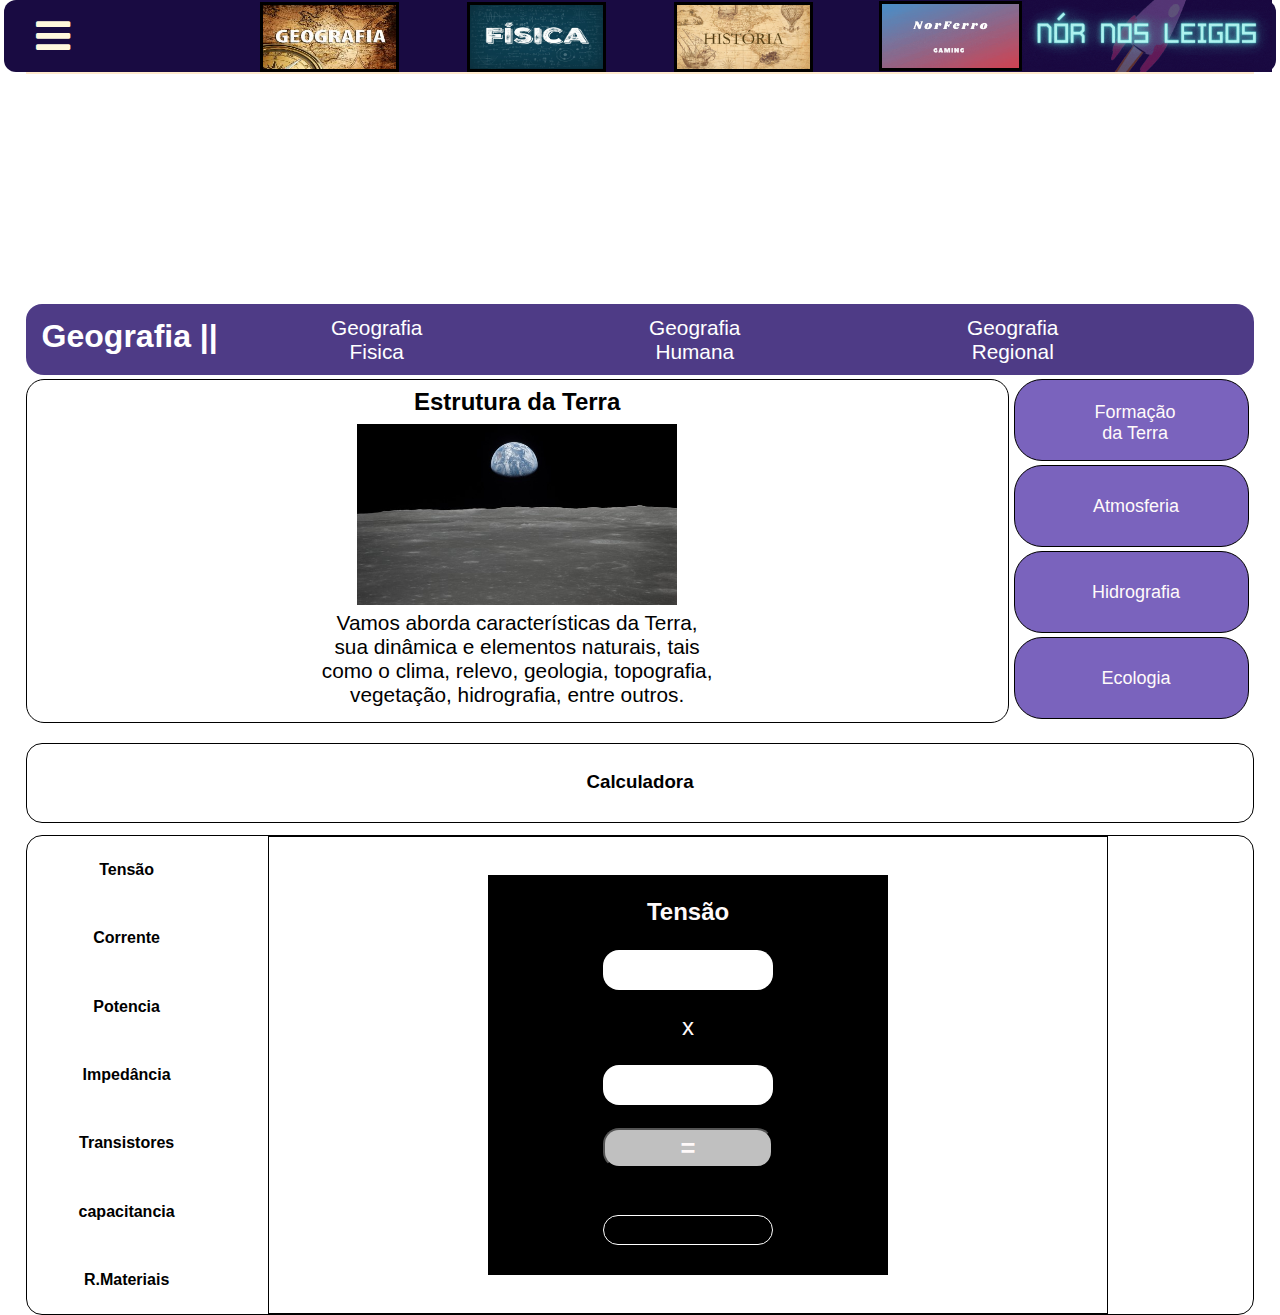
==== index.html @ a6e8103b "V0.1 Primeiro commit" ====
<!DOCTYPE html>
<html>
<head>
	<title>Nór nos Leigos</title>
	<meta charset="UTF-8">
	<meta name="viewport" content="width=device-width, initial-scale=1.0">
	<link rel="shortcut icon" href="images/imagesclick/no.ico" type="image/x-icon">
	<link rel="stylesheet" type="text/css" href="css/font-awesome.min.css">
	<link rel="stylesheet" type="text/css" href="css/style.css">
	
</head>
<body>
	
	<header>
		<ul class="menu">
			<i class="fa fa-bars" aria-hidden="true"></i>
			<ul>
				<li></li>
				<li></li>
				<li></li>
			</ul>
		</ul><!-- menu -->

		<div class="outdoor">
			<div class="ou1"><img src="images/imagesclick/Geografia.jpg"></div>
			<div class="ou2"><img src="images/imagesclick/fisca.jpg"></div>
			<div class="ou3"><img src="images/imagesclick/hISTORIA.jpg"></div>
			<div class="ou4"></div>
		</div><!-- outdoor -->

		<div class="logo"></div><!-- logo -->
	</header>

	<div class="grid1">
			<section class="banner">
				<div></div>
			</section><!-- banner -->

			<nav class="sidebar">
				<div class="menu">
					<h1>Geografia <b>||</b></h1>
					<div>Geografia Fisica</div>
					<div>Geografia Humana</div>
					<div>Geografia Regional</div>
				</div>
			</nav><!-- sidebar -->

			<div class="cont">
				<article>
					<h2>Estrutura da Terra</h2>
					<img src="images/imagesclick/Terra e Lua.jpeg">
					<div>
						<p>Vamos aborda características da Terra, 
							sua dinâmica e elementos naturais, 
							tais como o clima, relevo, geologia, 
							topografia, vegetação, hidrografia, 
							entre outros.
						</p>
					</div>
				</article>
			</div><!-- cont -->

			<div class="alert">
				<div class="alert1"><span>Formação da Terra</span></div>
				<div class="alert2"><span>Atmosferia</span></div>
				<div class="alert3"><span>Hidrografia</span></div>
				<div class="alert4"><span>Ecologia</span></div>
			</div><!-- Alert -->
	</div><!-- grid1 -->

	<div class="grid2">
		<div class="header2">
			<h3>Calculadora</h3>
		</div><!-- header2 -->
		<div class="content2">
			<div class="sidebar2">
			<div><h4>Tensão</h4></div>
			<div><h4>Corrente</h4></div>
			<div><h4>Potencia</h4></div>
			<div><h4>Impedância</h4></div>
			<div><h4>Transistores</h4></div>
			<div><h4>capacitancia</h4></div>
			<div><h4>R.Materiais</h4></div>
			</div><!-- sidebar2 -->

			<div class="display">
				<div id="tela" class="tela">
					<span class="titulo"> Tensão </span><!-- titulo -->
					<input type="text" name="Resistência" id="r-ohm">
					<span class="simb"> x </span>
					<input type="text" name="Corrente" id="a-amp">
					<input type="submit" value="=" id="btn-res" class="btn-res">
					<span id="print" class="print"></span>
				</div><!-- tela -->
			</div><!-- display -->

			<div class="formula"></div><!-- formula -->
		</div><!-- content2 -->
	</div><!--grid2-->

	

	<script src="js/jquery.js"></script>
	<script src="js/function.js"></script>
</body>
</html>
---- css/style.css ----
*{ padding: 0; margin: 0; box-sizing: border-box; font-family: 'Open Sans', sans-serif; }

/* Standard elements*/

a{ color: black; text-decoration: none; }

li{ list-style: none;}

/* ----------------- Header -------------- */

header {
     display: grid; grid-template-columns: 1fr 3fr 1fr ; 
     background-color: #190B42;  border-radius: 12px 12px;
      margin: 0; margin: 0 0.3%; }

header ul.menu { display: flex;  flex-direction: column; }

header ul.menu i { margin: auto 32px; color: cornsilk;font-size: 40px; cursor: pointer;}

header div.outdoor { color: white; display: flex; }

header div.outdoor div.ou1 { margin: 2px;  flex-grow: 1; height: 50px; }
header div.outdoor div.ou2 { margin: 2px;  flex-grow: 1; height: 50px; }
header div.outdoor div.ou3 { margin: 2px;  flex-grow: 1; height: 50px; }
header div.outdoor div.ou4 { margin: 2px 0px;  flex-grow: 1; height: 50px; }

header div.outdoor div.ou1 img {  width: 139px; margin: auto;  border: 3px solid black; cursor: pointer; height: 70px; }
header div.outdoor div.ou2 img {  width: 139px; margin: auto;  border: 3px solid black; cursor: pointer; height: 70px; }
header div.outdoor div.ou3 img {  width: 139px; margin: auto;  border: 3px solid black; cursor: pointer; height: 70px; }
header div.outdoor div.ou4  { width: 79px; margin: auto;  border: 3px solid black; cursor: pointer; height: 70px; }
header div.outdoor div.ou4 { 
    background-image: url('../images/imagesclick/NorFerro.txt.gif'); background-size: cover; 
    background-repeat: no-repeat; background-position: center;
 }

header div.logo { 
    height: 72px; width: 250px; 
    background-image: url('../images/logo/Nór\ Ciência.gif');
    background-size: cover; background-position: center;
}

header div.logo h1{ margin: 12px 0; text-align: center; }

/* ----------------- Header -------------- */

/* ----------------- Grid1 -------------- */

div.grid1{ 
    display: grid; 
    max-width: 100%;
    margin: 0 2% 20px; 2%;
    grid-template-areas: 
    "banner banner banner " 
    "sidebar sidebar sidebar "
    "content content alert";
    grid-template-columns: 0fr 8fr 2fr; 
    
 }

 /* Banner */

div.grid1 section.banner{  height: 232px;  grid-area: banner; /* border: 1px solid black;*/ margin: 0; }

div.grid1 section.banner div{ border: 1px solid blanchedalmond; }

/* Banner */

/* sidebar */

div.grid1 nav.sidebar{ 
    flex-grow: 1; grid-area: sidebar; margin-bottom: 4px; 
    /* border: 1px solid black; */  background-color: #4e3b86;
    /* position: absolute; */ border-radius: 16px 18px;
}
div.grid1 nav.sidebar div.menu{ display: flex; margin: auto; align-items: center; }
div.grid1 nav.sidebar div.menu h1{ margin-bottom: 20px; margin-top: 14px; margin-left: 16px; color: white; }
div.grid1 nav.sidebar div.menu div{ 
    margin:auto 98px;  width: 122px;
    color: white; font-size: 1.3em;
    text-align: center; cursor: pointer;
 }

div.grid1 nav.sidebar ul.menu li{  }

/* sidebar */

/* cont */

div.grid1 div.cont{ 
    grid-area: content; 
    border: 1px solid black; border-radius: 18px 18px;
    min-width: 327px;
 }

 div.grid1 div.cont article{ display: flex; flex-direction: column; }

 div.grid1 div.cont article h2 { text-align: center; margin: 8px 0; }

 div.grid1 div.cont article img { max-width: 320px; margin: auto; text-align: center}

 div.grid1 div.cont article div{ margin: 4px }

 div.grid1 div.cont article div p { margin: 2px auto; max-width: 400px; text-align: center; font-size: 1.3em; }

/* cont */

div.grid1 div.alert{ display: flex; flex-direction: column; grid-area: alert;}

div.grid1 div.alert div.alert1{ 
    background-color: #7a63bd; border: 1px solid black;  border-radius: 28px; 
    height: 82px; margin: 0 2%; margin-bottom: 4px;
 }
div.grid1 div.alert div.alert2{ 
    background-color: #7a63bd; border: 1px solid black;  border-radius: 28px; 
    height: 82px; margin: 0 2%; margin-bottom: 4px;
 }
div.grid1 div.alert div.alert3{ 
    background-color: #7a63bd; border: 1px solid black;  border-radius: 28px; 
    height: 82px; margin: 0 2%; margin-bottom: 4px;
 }
div.grid1 div.alert div.alert4{ 
    background-color: #7a63bd; border: 1px solid black;  border-radius: 28px; 
    height: 82px; margin: 0 2%; margin-bottom: 4px;
 }

div.grid1 div.alert div.alert1 span{
    display: inline-block;
    margin:22px 78px;
    width: 85px;
    text-align: center;
    cursor: pointer;
    color: snow;
    font-size: 18px;
    font-weight: 400;
}

div.grid1 div.alert div.alert2 span{
    display: inline-block;
    width: 135px;
    margin:30px 54px;
    text-align: center;
    cursor: pointer;
    color: snow;
    font-size: 18px;
    font-weight: 400;
}

div.grid1 div.alert div.alert3 span{
    display: inline-block;
    width: 135px;
    margin:30px 54px;
    text-align: center;
    cursor: pointer;
    color: snow;
    font-size: 18px;
    font-weight: 400;
}
div.grid1 div.alert div.alert4 span{
    display: inline-block;
    width: 135px;
    margin:30px 54px;
    text-align: center;
    cursor: pointer;
    color: snow;
    font-size: 18px;
    font-weight: 400;
}


/* ----------------- Content -------------- */

/* ----------------- grid2 -------------- */

div.grid2 { 
    display: grid;
    margin: 0 2%;
  }

div.grid2 div.header2 { border: 1px solid black; height: 80px; margin-bottom: 12px; 
    border-radius: 16px 16px; align-items: center;
}

div.grid2 div.header2 h3 { margin: auto; text-align: center; margin-top: 27px; }

div.grid2 div.content2 { border: 1px solid black; height: 480px; border-radius: 16px 16px; }

div.grid2 div.content2{ display: flex; flex-direction: row; }

div.grid2 div.content2 div.sidebar2 { flex-grow: 1; display: flex; flex-direction: column;}

div.grid2 div.content2 div.sidebar2 div { display: flex; max-width: 200px; flex-grow: 2;  }

div.grid2 div.content2 div.sidebar2 div h4 { margin: auto; cursor: pointer;}

div.grid2 div.content2 div.display { border: 1px solid black; flex-grow: 3; display: flex; }

div.grid2 div.content2 div.display div.tela { 
    display: flex; width: 400px; height: 400px; 
    background-color: black; margin: auto; flex-direction: column;
    align-items: center;
}

div.grid2 div.content2 div.display div.tela span.titulo { color: snow; font-size: 1.5em; margin: auto; font-weight: bold; }

div.grid2 div.content2 div.display div.tela span.simb { color: snow; font-size: 1.5em; margin: auto;}

div.grid2 div.content2 div.display div.tela input.btn-res{ 
    background-color: silver;  margin: auto; font-size: 1.6em;
    width: 170px; height: 40px;  font-weight: 700; text-align: center;
    border-radius: 16px 16px; color: snow;
    cursor: pointer; outline: none;
 }

div.grid2 div.content2 div.display div.tela span.print { 
    color: black; font-size: 1.5em;
    margin: auto auto 30px auto; min-width: 170px; height: 30px; 
    border: 1px solid white; text-align: center;
    font-weight: bold; color: snow;
    border-radius: 16px 16px;
 }

div.grid2 div.content2 div.display div.tela input[type=text]{  
    width: 170px; height: 40px; 
    text-align: center; 
    border-radius: 16px 16px;
    border: none;
    outline: none;
}

div.grid2 div.content2 div.formula { flex-grow: 1; }

/* ----------------- grid2 -------------- */
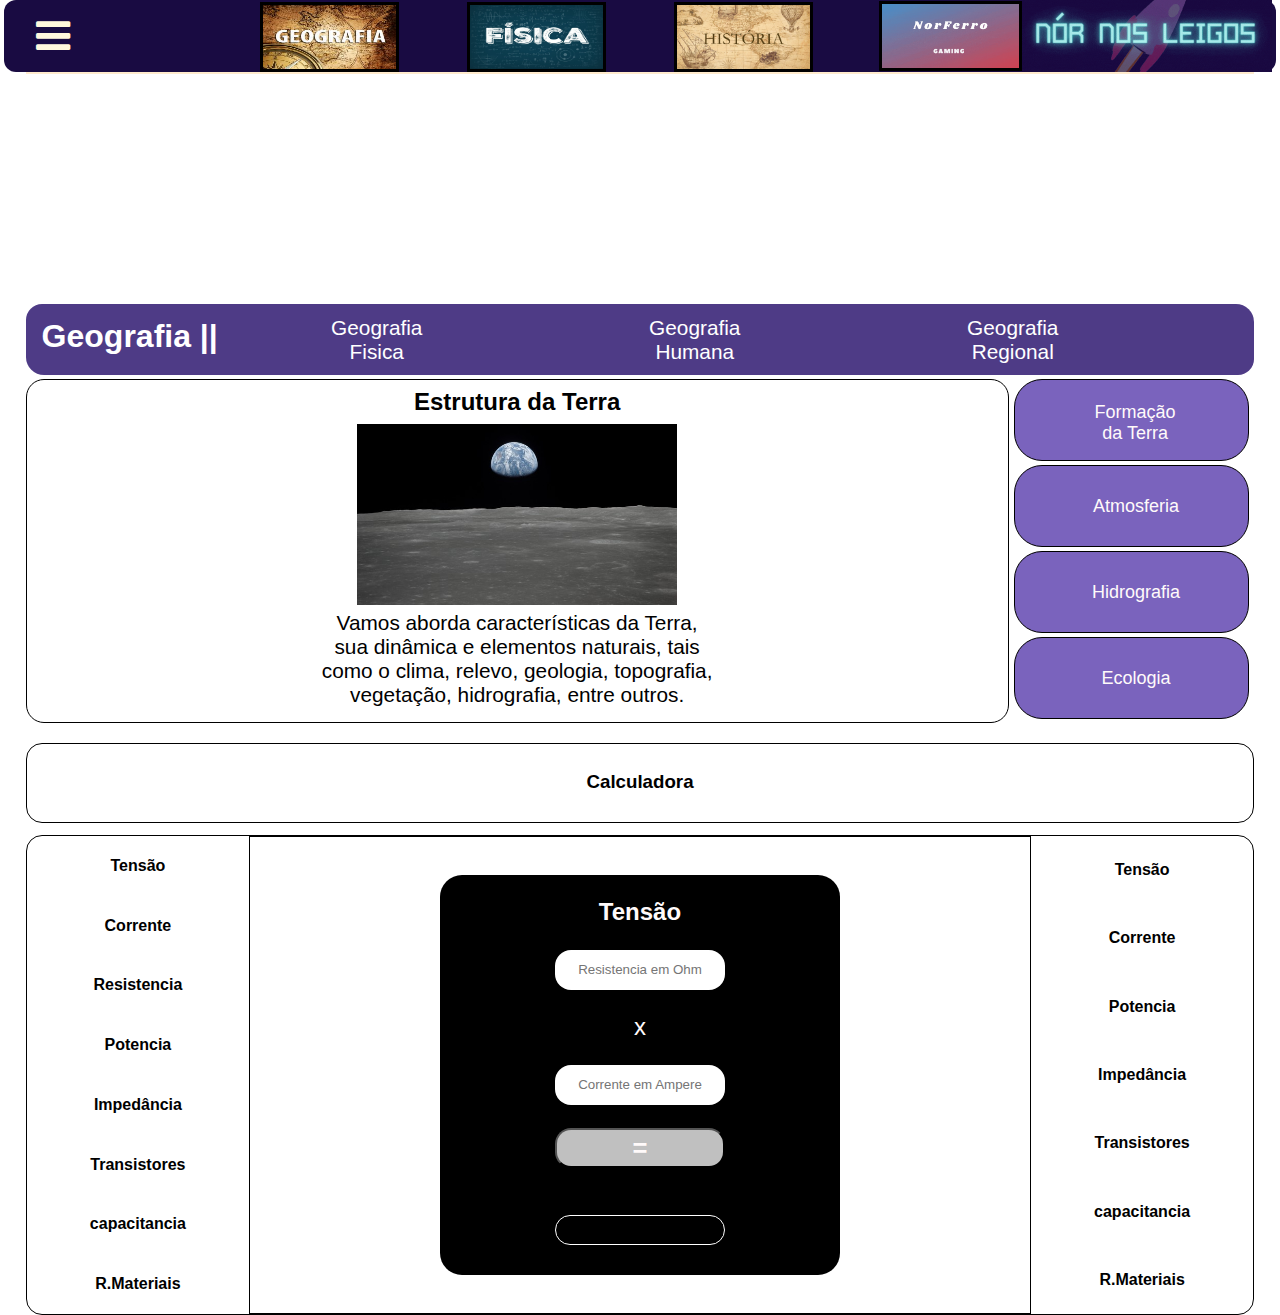
==== commit 844e5720: "V0.2 Calculadora feita falta completar as formulas." ====
--- a/index.html
+++ b/index.html
@@ -74,27 +74,54 @@
 		</div><!-- header2 -->
 		<div class="content2">
 			<div class="sidebar2">
-			<div><h4>Tensão</h4></div>
-			<div><h4>Corrente</h4></div>
-			<div><h4>Potencia</h4></div>
-			<div><h4>Impedância</h4></div>
-			<div><h4>Transistores</h4></div>
-			<div><h4>capacitancia</h4></div>
-			<div><h4>R.Materiais</h4></div>
+				<div><h4 id="btn-tensao">Tensão</h4></div>
+				<div><h4 id="btn-corrente">Corrente</h4></div>
+				<div><h4 id="btn-Resistencia">Resistencia</h4></div>
+				<div><h4 id="btn-Pot-tot">Potencia</h4></div>
+				<div><h4 id="btn-Impedancia">Impedância</h4></div>
+				<div><h4 id="btn-Transistor">Transistores</h4></div>
+				<div><h4 id="btn-Capacitancia">capacitancia</h4></div>
+				<div><h4 id="btn-Res-materiais">R.Materiais</h4></div>
 			</div><!-- sidebar2 -->
 
 			<div class="display">
 				<div id="tela" class="tela">
 					<span class="titulo"> Tensão </span><!-- titulo -->
-					<input type="text" name="Resistência" id="r-ohm">
+					<input type="text" name="Resistência" id="r-ohm0" placeholder="Resistencia em Ohm">
 					<span class="simb"> x </span>
-					<input type="text" name="Corrente" id="a-amp">
-					<input type="submit" value="=" id="btn-res" class="btn-res">
-					<span id="print" class="print"></span>
+					<input type="text" name="Corrente" id="a-amp0" placeholder="Corrente em Ampere">
+					<input type="submit" value="=" id="btn-res0" class="btn-res">
+					<span id="print0" class="print"></span>
 				</div><!-- tela -->
+
+				<div id="tela1" class="tela1">
+					<span class="titulo"> Corrente </span>
+					<input type="text" name="Tensão" id="r-volts0" placeholder="Tensão em volts">
+					<span class="simb"> / </span>
+					<input type="text" name="Resistência" id="r-ohm1" placeholder="Resistencia em Ohm">
+					<input type="submit" value="=" id="btn-res1" class="btn-res">
+					<span id="print1" class="print"></span>
+				</div>
+
+				<div id="tela2" class="tela2">
+					<span class="titulo"> Resistência </span>
+					<input type="text" name="Tensão" id="r-volts1" placeholder="Tensão em volts">
+					<span class="simb"> / </span>
+					<input type="text" name="Corrente" id="a-amp1" placeholder="Corrente em Ampere">
+					<input type="submit" value="=" id="btn-res2" class="btn-res">
+					<span id="print2" class="print"></span>
+				</div>
 			</div><!-- display -->
 
-			<div class="formula"></div><!-- formula -->
+			<div class="formula">
+				<div><h4>Tensão</h4></div>
+				<div><h4>Corrente</h4></div>
+				<div><h4>Potencia</h4></div>
+				<div><h4>Impedância</h4></div>
+				<div><h4>Transistores</h4></div>
+				<div><h4>capacitancia</h4></div>
+				<div><h4>R.Materiais</h4></div>
+			</div><!-- formula -->
 		</div><!-- content2 -->
 	</div><!--grid2-->
 
--- a/css/style.css
+++ b/css/style.css
@@ -176,28 +176,38 @@
     margin: 0 2%;
   }
 
+  /* ----- header ----- */
+
 div.grid2 div.header2 { border: 1px solid black; height: 80px; margin-bottom: 12px; 
     border-radius: 16px 16px; align-items: center;
 }
 
 div.grid2 div.header2 h3 { margin: auto; text-align: center; margin-top: 27px; }
 
+ /* ----- header ----- */
+
 div.grid2 div.content2 { border: 1px solid black; height: 480px; border-radius: 16px 16px; }
 
 div.grid2 div.content2{ display: flex; flex-direction: row; }
 
-div.grid2 div.content2 div.sidebar2 { flex-grow: 1; display: flex; flex-direction: column;}
+ /* -----content2 sidebar2 ----- */
+
+div.grid2 div.content2 div.sidebar2 { flex-grow: 1; display: flex; flex-direction: column; align-items: center; }
 
 div.grid2 div.content2 div.sidebar2 div { display: flex; max-width: 200px; flex-grow: 2;  }
 
 div.grid2 div.content2 div.sidebar2 div h4 { margin: auto; cursor: pointer;}
+
+/* -----content2 sidebar2 ----- */
+
+/* -----content2 display ----- */
 
 div.grid2 div.content2 div.display { border: 1px solid black; flex-grow: 3; display: flex; }
 
 div.grid2 div.content2 div.display div.tela { 
     display: flex; width: 400px; height: 400px; 
     background-color: black; margin: auto; flex-direction: column;
-    align-items: center;
+    align-items: center; border-radius: 22px 22px;
 }
 
 div.grid2 div.content2 div.display div.tela span.titulo { color: snow; font-size: 1.5em; margin: auto; font-weight: bold; }
@@ -227,6 +237,94 @@
     outline: none;
 }
 
-div.grid2 div.content2 div.formula { flex-grow: 1; }
+/* tela1 */
+
+div.grid2 div.content2 div.display div.tela1 { 
+    display: flex; width: 400px; height: 400px; 
+    background-color: blue; margin: auto; flex-direction: column;
+    align-items: center; border-radius: 22px 22px;
+}
+
+div.grid2 div.content2 div.display div.tela1{ display: none; }
+
+div.grid2 div.content2 div.display div.tela1 span.titulo { color: snow; font-size: 1.5em; margin: auto; font-weight: bold; }
+
+div.grid2 div.content2 div.display div.tela1 span.simb { color: snow; font-size: 1.5em; margin: auto;}
+
+div.grid2 div.content2 div.display div.tela1 input.btn-res{ 
+    background-color: silver;  margin: auto; font-size: 1.6em;
+    width: 170px; height: 40px;  font-weight: 700; text-align: center;
+    border-radius: 16px 16px; color: snow;
+    cursor: pointer; outline: none;
+ }
+
+div.grid2 div.content2 div.display div.tela1 span.print { 
+    color: black; font-size: 1.5em;
+    margin: auto auto 30px auto; min-width: 170px; height: 30px; 
+    border: 1px solid white; text-align: center;
+    font-weight: bold; color: snow;
+    border-radius: 16px 16px;
+ }
+
+div.grid2 div.content2 div.display div.tela1 input[type=text]{  
+    width: 170px; height: 40px; 
+    text-align: center; 
+    border-radius: 16px 16px;
+    border: none;
+    outline: none;
+}
+
+/* tela1 */
+
+/* tela2 */
+
+div.grid2 div.content2 div.display div.tela2 { 
+    display: flex; width: 400px; height: 400px; 
+    background-color: green; margin: auto; flex-direction: column;
+    align-items: center; border-radius: 22px 22px;
+}
+
+div.grid2 div.content2 div.display div.tela2{ display: none; }
+
+div.grid2 div.content2 div.display div.tela2 span.titulo { color: snow; font-size: 1.5em; margin: auto; font-weight: bold; }
+
+div.grid2 div.content2 div.display div.tela2 span.simb { color: snow; font-size: 1.5em; margin: auto;}
+
+div.grid2 div.content2 div.display div.tela2 input.btn-res{ 
+    background-color: silver;  margin: auto; font-size: 1.6em;
+    width: 170px; height: 40px;  font-weight: 700; text-align: center;
+    border-radius: 16px 16px; color: snow;
+    cursor: pointer; outline: none;
+ }
+
+div.grid2 div.content2 div.display div.tela2 span.print { 
+    color: black; font-size: 1.5em;
+    margin: auto auto 30px auto; min-width: 170px; height: 30px; 
+    border: 1px solid white; text-align: center;
+    font-weight: bold; color: snow;
+    border-radius: 16px 16px;
+ }
+
+div.grid2 div.content2 div.display div.tela2 input[type=text]{  
+    width: 170px; height: 40px; 
+    text-align: center; 
+    border-radius: 16px 16px;
+    border: none;
+    outline: none;
+}
+
+/* tela2 */
+
+/* -----content2 display ----- */
+
+/* -----content2 formula ----- */
+
+div.grid2 div.content2 div.formula { flex-grow: 1; display: flex; flex-direction: column; align-items: center;}
+
+div.grid2 div.content2 div.formula div { display: flex; max-width: 200px; flex-grow: 2;  }
+
+div.grid2 div.content2 div.formula div h4 { margin: auto; cursor: pointer;}
+
+/* -----content2 formula ----- */
 
 /* ----------------- grid2 -------------- */
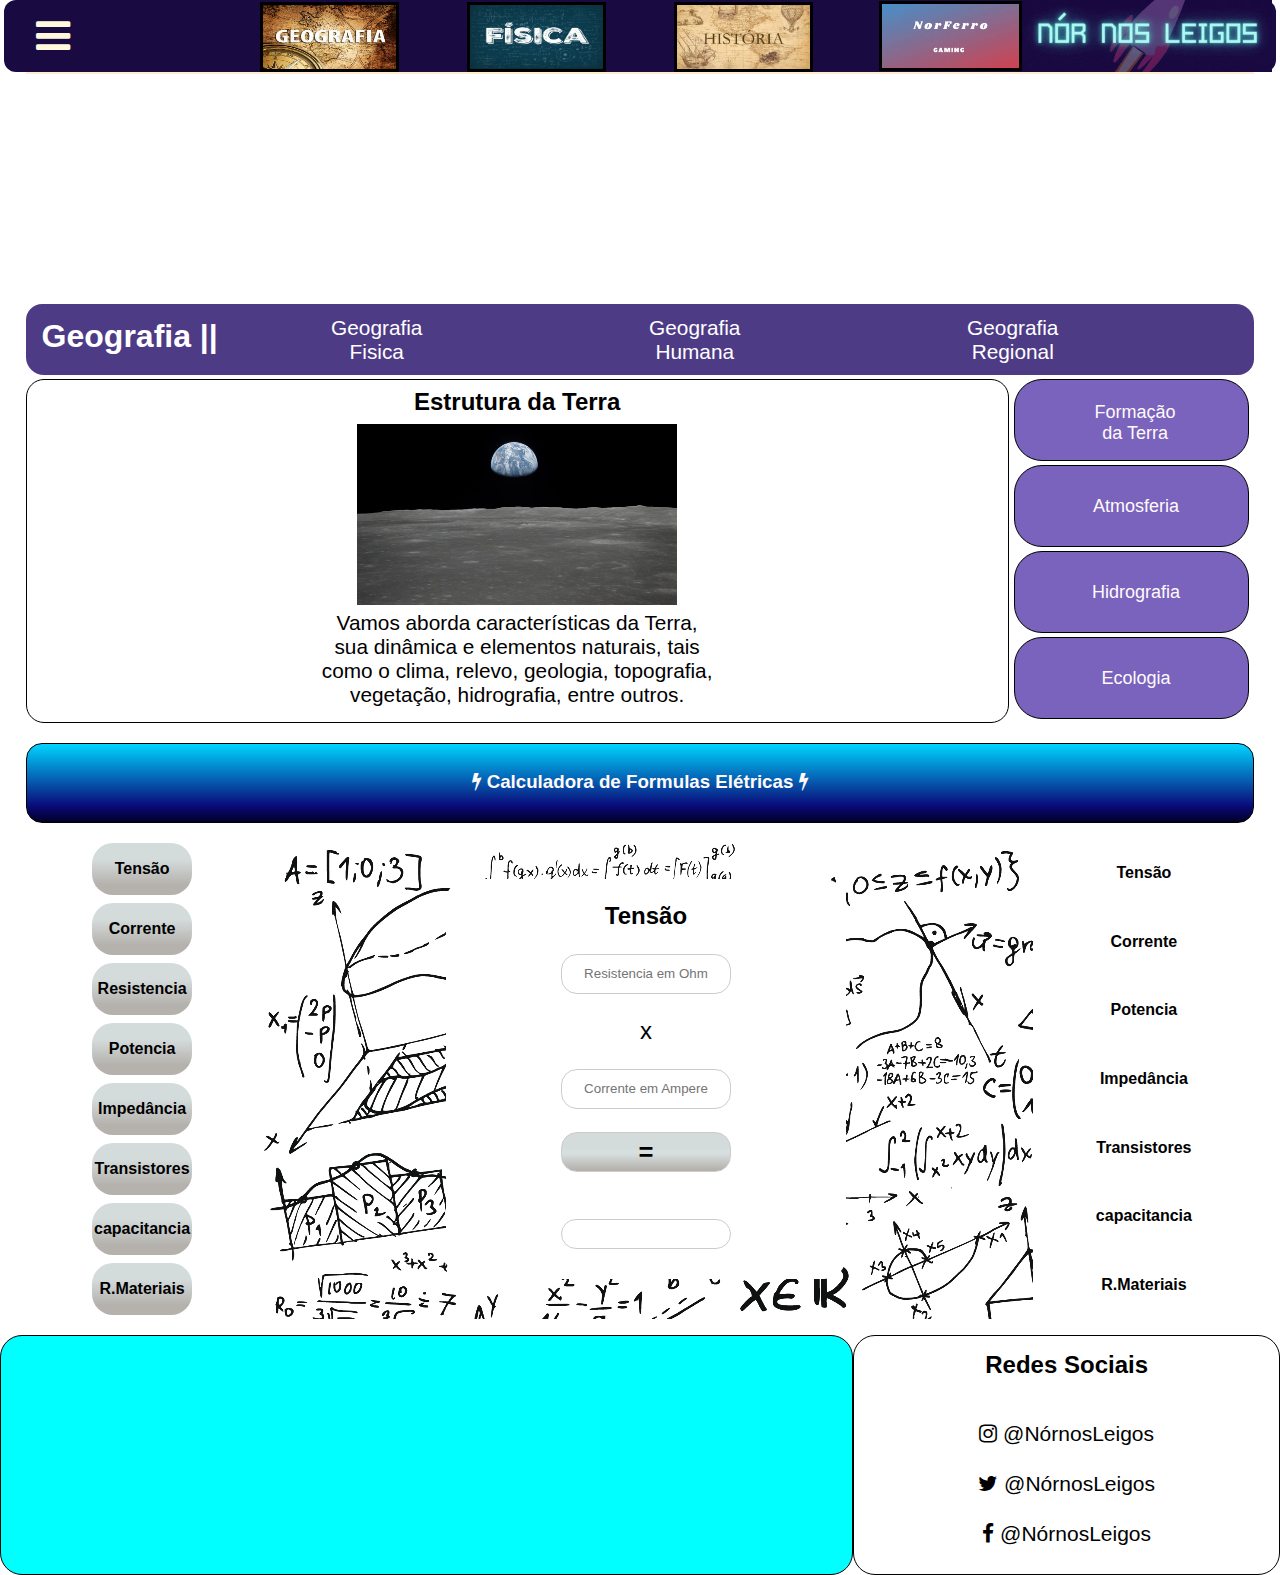
==== commit e84db6a8: "V0.4 Atualizando Styles" ====
--- a/index.html
+++ b/index.html
@@ -70,7 +70,7 @@
 
 	<div class="grid2">
 		<div class="header2">
-			<h3>Calculadora</h3>
+			<h3><i class="fa fa-bolt" aria-hidden="true"></i> Calculadora de Formulas Elétricas <i class="fa fa-bolt" aria-hidden="true"></i></h3>
 		</div><!-- header2 -->
 		<div class="content2">
 			<div class="sidebar2">
@@ -125,7 +125,17 @@
 		</div><!-- content2 -->
 	</div><!--grid2-->
 
-	
+	<footer>
+		<div class="tela1"></div>
+		<div class="tela2">
+			<h2>Redes Sociais</h2>
+			<nav>
+				<a href=""><i class="fa fa-instagram" aria-hidden="true"></i> @NórnosLeigos</a>
+				<a href=""><i class="fa fa-twitter" aria-hidden="true"></i> @NórnosLeigos</a>
+				<a href=""><i class="fa fa-facebook" aria-hidden="true"></i> @NórnosLeigos</a>
+			</nav>
+		</div>
+	</footer>
 
 	<script src="js/jquery.js"></script>
 	<script src="js/function.js"></script>
--- a/css/style.css
+++ b/css/style.css
@@ -169,24 +169,27 @@
 
 /* ----------------- Content -------------- */
 
-/* ----------------- grid2 -------------- */
+/* ---------------------------------------------------------  grid2 ----------------------------------------- -------------- */
 
 div.grid2 { 
     display: grid;
-    margin: 0 2%;
+    margin: 0px 2%;
+    height: 580px;
   }
 
   /* ----- header ----- */
 
-div.grid2 div.header2 { border: 1px solid black; height: 80px; margin-bottom: 12px; 
-    border-radius: 16px 16px; align-items: center;
-}
-
-div.grid2 div.header2 h3 { margin: auto; text-align: center; margin-top: 27px; }
+div.grid2 div.header2 {  
+    height: 80px; margin-bottom: 12px; 
+    border-radius: 16px 16px; align-items: center; border: 1px solid black;
+    background: linear-gradient(0deg, rgba(2,0,36,1) 0%, rgba(9,9,121,1) 20%, rgba(0,212,255,1) 100%);
+}
+
+div.grid2 div.header2 h3 { margin: auto; text-align: center; margin-top: 27px; color: snow; }
 
  /* ----- header ----- */
 
-div.grid2 div.content2 { border: 1px solid black; height: 480px; border-radius: 16px 16px; }
+div.grid2 div.content2 { height: 480px; border-radius: 16px 16px; }
 
 div.grid2 div.content2{ display: flex; flex-direction: row; }
 
@@ -194,7 +197,11 @@
 
 div.grid2 div.content2 div.sidebar2 { flex-grow: 1; display: flex; flex-direction: column; align-items: center; }
 
-div.grid2 div.content2 div.sidebar2 div { display: flex; max-width: 200px; flex-grow: 2;  }
+div.grid2 div.content2 div.sidebar2 div { 
+    display: flex; width: 100px; flex-grow: 2; 
+    margin: 4px; border-radius: 21px 21px; 
+    background: linear-gradient(0deg, rgba(181,178,173,1) 20%, rgba(212,219,219,1) 68%);
+ }
 
 div.grid2 div.content2 div.sidebar2 div h4 { margin: auto; cursor: pointer;}
 
@@ -202,22 +209,29 @@
 
 /* -----content2 display ----- */
 
-div.grid2 div.content2 div.display { border: 1px solid black; flex-grow: 3; display: flex; }
+div.grid2 div.content2 div.display { 
+    border-radius: 19px 19px; flex-grow: 3; display: flex;
+    background: url('../images/background/back-calcfs.png');
+}
 
 div.grid2 div.content2 div.display div.tela { 
     display: flex; width: 400px; height: 400px; 
-    background-color: black; margin: auto; flex-direction: column;
+    background-color: white; margin: auto; flex-direction: column;
     align-items: center; border-radius: 22px 22px;
 }
 
-div.grid2 div.content2 div.display div.tela span.titulo { color: snow; font-size: 1.5em; margin: auto; font-weight: bold; }
-
-div.grid2 div.content2 div.display div.tela span.simb { color: snow; font-size: 1.5em; margin: auto;}
+div.grid2 div.content2 div.display div.tela span.titulo { font-size: 1.5em; margin: auto; font-weight: bold; }
+
+div.grid2 div.content2 div.display div.tela span.simb {  font-size: 1.5em; margin: auto;}
 
 div.grid2 div.content2 div.display div.tela input.btn-res{ 
-    background-color: silver;  margin: auto; font-size: 1.6em;
+    background: linear-gradient(0deg, rgba(181,178,173,1) 4%,
+            rgba(211,218,217,1) 41%, rgba(215,224,224,1) 49%,
+             rgba(212,219,219,1) 61%);  
+    margin: auto; font-size: 1.6em;
     width: 170px; height: 40px;  font-weight: 700; text-align: center;
-    border-radius: 16px 16px; color: snow;
+    border-radius: 16px 16px;
+    border: 1px solid #ccc;
     cursor: pointer; outline: none;
  }
 
@@ -225,15 +239,15 @@
     color: black; font-size: 1.5em;
     margin: auto auto 30px auto; min-width: 170px; height: 30px; 
     border: 1px solid white; text-align: center;
-    font-weight: bold; color: snow;
-    border-radius: 16px 16px;
+    font-weight: bold;
+    border-radius: 16px 16px; border: 1px solid #ccc;
  }
 
 div.grid2 div.content2 div.display div.tela input[type=text]{  
     width: 170px; height: 40px; 
     text-align: center; 
     border-radius: 16px 16px;
-    border: none;
+    border: 1px solid #ccc;
     outline: none;
 }
 
@@ -328,3 +342,18 @@
 /* -----content2 formula ----- */
 
 /* ----------------- grid2 -------------- */
+
+
+
+footer { display: grid; grid-template-columns: 2fr 1fr; height: 240px; margin-top: 12px; }
+
+footer .tela1 { background-color: aqua; border: 1px solid black; border-radius: 22px 22px; }
+
+footer .tela2 { 
+    display: flex;  flex-direction: column;
+    border: 1px solid black; border-radius: 22px 22px;
+}
+footer .tela2 h2 { text-align: center; margin: auto; }
+footer .tela2 nav { display: flex; flex-direction: column; width: 280px; height: 150px; margin: auto; }
+footer .tela2 nav a { margin: auto; font-size: 21px; }
+footer .tela2 nav a i { font-size: 21px;  }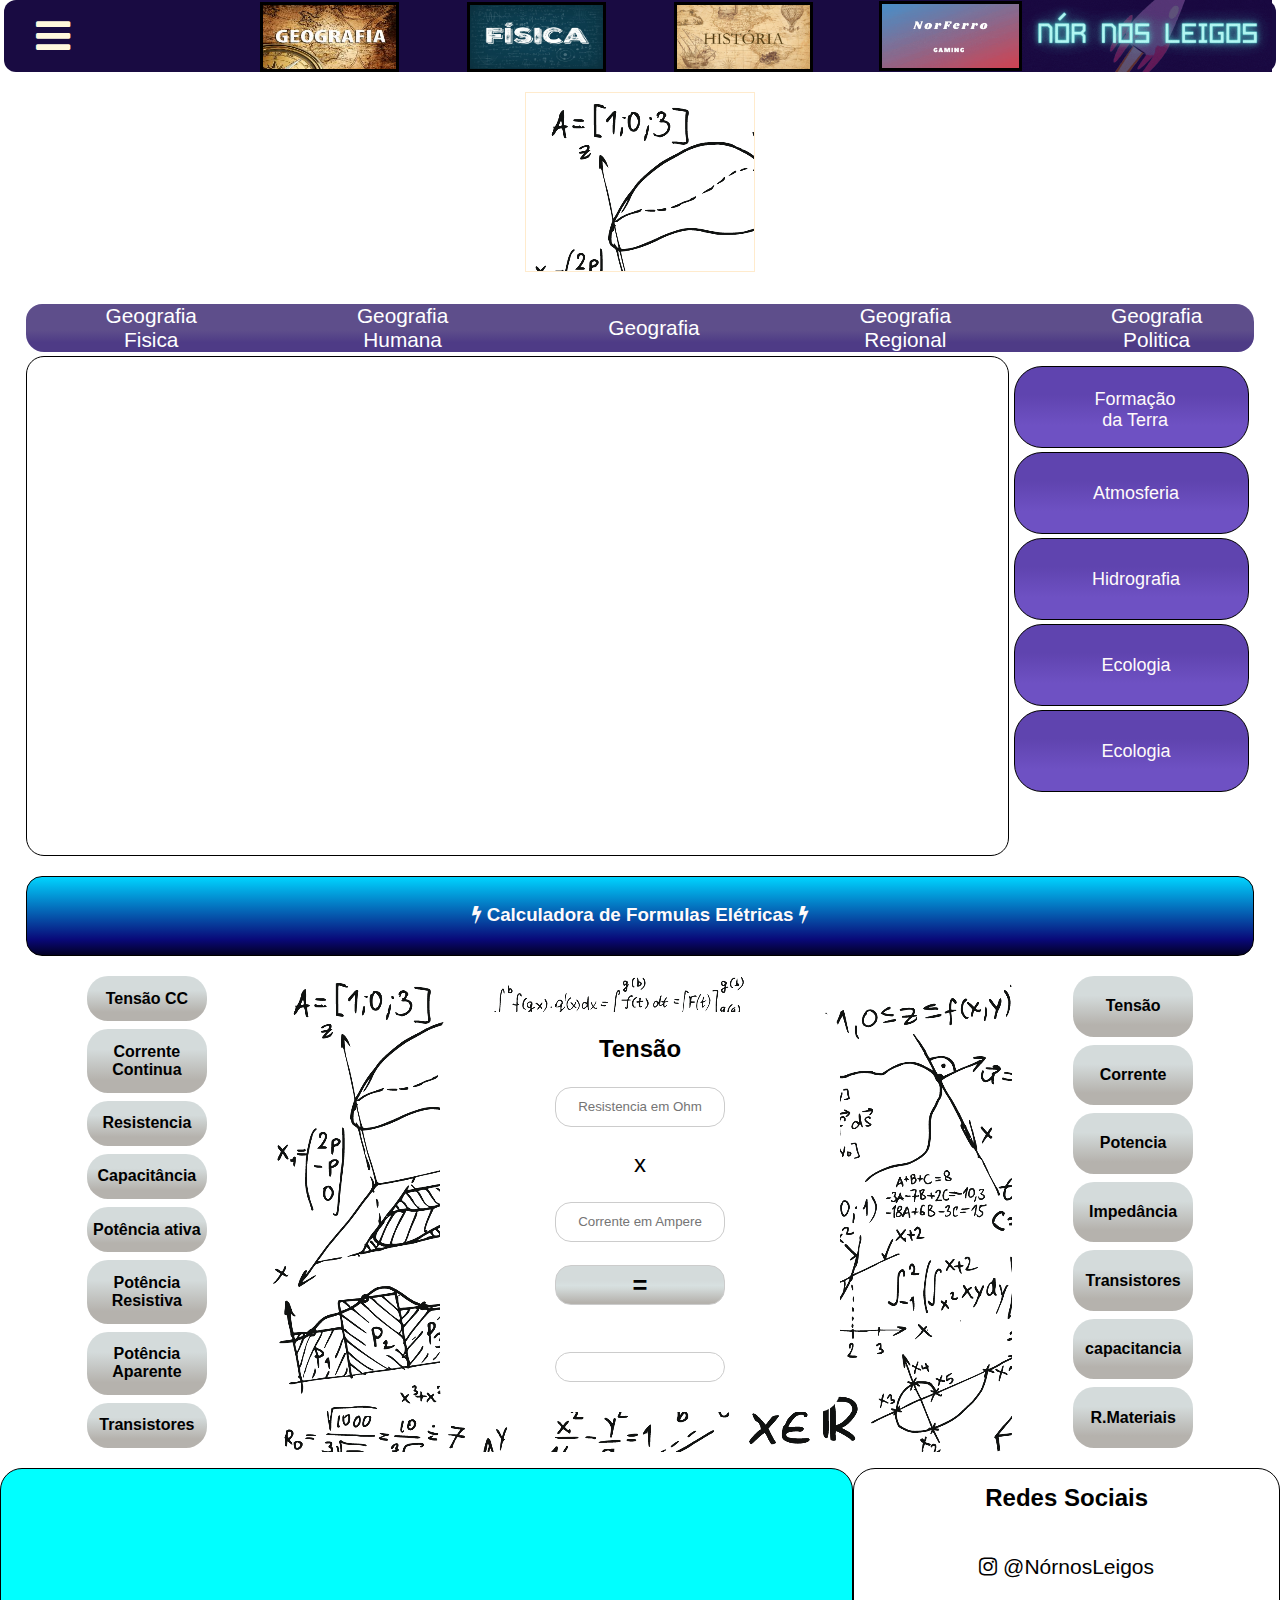
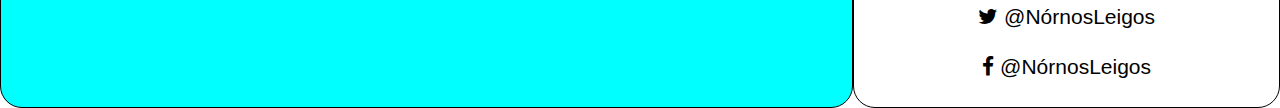
==== commit c0ac3a49: "V0.5 add mais elementos" ====
--- a/index.html
+++ b/index.html
@@ -38,26 +38,16 @@
 
 			<nav class="sidebar">
 				<div class="menu">
-					<h1>Geografia <b>||</b></h1>
 					<div>Geografia Fisica</div>
 					<div>Geografia Humana</div>
+					<div>Geografia </div>
 					<div>Geografia Regional</div>
+					<div>Geografia Politica</div>
 				</div>
 			</nav><!-- sidebar -->
 
 			<div class="cont">
-				<article>
-					<h2>Estrutura da Terra</h2>
-					<img src="images/imagesclick/Terra e Lua.jpeg">
-					<div>
-						<p>Vamos aborda características da Terra, 
-							sua dinâmica e elementos naturais, 
-							tais como o clima, relevo, geologia, 
-							topografia, vegetação, hidrografia, 
-							entre outros.
-						</p>
-					</div>
-				</article>
+				
 			</div><!-- cont -->
 
 			<div class="alert">
@@ -65,23 +55,24 @@
 				<div class="alert2"><span>Atmosferia</span></div>
 				<div class="alert3"><span>Hidrografia</span></div>
 				<div class="alert4"><span>Ecologia</span></div>
+				<div class="alert4"><span>Ecologia</span></div>
 			</div><!-- Alert -->
 	</div><!-- grid1 -->
 
-	<div class="grid2">
+	<div class="grid1-1">
 		<div class="header2">
 			<h3><i class="fa fa-bolt" aria-hidden="true"></i> Calculadora de Formulas Elétricas <i class="fa fa-bolt" aria-hidden="true"></i></h3>
 		</div><!-- header2 -->
 		<div class="content2">
 			<div class="sidebar2">
-				<div><h4 id="btn-tensao">Tensão</h4></div>
-				<div><h4 id="btn-corrente">Corrente</h4></div>
+				<div><h4 id="btn-tensao">Tensão CC</h4></div>
+				<div><h4 id="btn-corrente">Corrente Continua</h4></div>
 				<div><h4 id="btn-Resistencia">Resistencia</h4></div>
-				<div><h4 id="btn-Pot-tot">Potencia</h4></div>
-				<div><h4 id="btn-Impedancia">Impedância</h4></div>
+				<div><h4 id="btn-Capacitancia">Capacitância</h4></div>
+				<div><h4 id="btn-Pot-atv">Potência ativa</h4></div>
+				<div><h4 id="btn-Pot-rtv">Potência Resistiva</h4></div>
+				<div><h4 id="btn-Pot-apt">Potência Aparente</h4></div>
 				<div><h4 id="btn-Transistor">Transistores</h4></div>
-				<div><h4 id="btn-Capacitancia">capacitancia</h4></div>
-				<div><h4 id="btn-Res-materiais">R.Materiais</h4></div>
 			</div><!-- sidebar2 -->
 
 			<div class="display">
@@ -125,6 +116,117 @@
 		</div><!-- content2 -->
 	</div><!--grid2-->
 
+	<div class="grid2">
+		<nav class="sidebar">
+			<div class="menu">
+				<h1>Geografia <b>||</b></h1>
+				<div>Geografia Fisica</div>
+				<div>Geografia Humana</div>
+				<div>Geografia Regional</div>
+			</div>
+		</nav><!-- sidebar -->
+
+		<div class="cont">
+			
+		</div><!-- cont -->
+
+		<div class="alert">
+			<div class="alert1"><span>Formação da Terra</span></div>
+			<div class="alert2"><span>Atmosferia</span></div>
+			<div class="alert3"><span>Hidrografia</span></div>
+			<div class="alert4"><span>Ecologia</span></div>
+			<div class="alert4"><span>Ecologia</span></div>
+		</div><!-- Alert -->
+	</div><!-- grid1 -->
+
+	<div class="grid2-1">
+		<div class="header3">
+			<h3><i class="fa fa-bolt" aria-hidden="true"></i> Historia <i class="fa fa-bolt" aria-hidden="true"></i></h3>
+		</div><!-- header3 -->
+		<div class="content3">
+			<div class="display">
+				<div id="tela" class="tela">
+					
+				</div><!-- tela -->
+
+				<div id="tela1" class="tela1">
+					
+				</div>
+
+				<div id="tela2" class="tela2">
+					
+				</div>
+			</div><!-- display -->
+		</div><!-- content3 -->
+	</div><!--grid3-->
+
+	<div class="grid3">
+		<nav class="sidebar">
+			<div class="menu">
+				<h1>Geografia <b>||</b></h1>
+				<div>Geografia Fisica</div>
+				<div>Geografia Humana</div>
+				<div>Geografia Regional</div>
+			</div>
+		</nav><!-- sidebar -->
+
+		<div class="cont">
+			
+		</div><!-- cont -->
+
+		<div class="alert">
+			<div class="alert1"><span>Formação da Terra</span></div>
+			<div class="alert2"><span>Atmosferia</span></div>
+			<div class="alert3"><span>Hidrografia</span></div>
+			<div class="alert4"><span>Ecologia</span></div>
+			<div class="alert4"><span>Ecologia</span></div>
+		</div><!-- Alert -->
+	</div><!-- grid1 -->
+
+	<div class="grid3-1">
+		<div class="header4">
+			<h3><i class="fa fa-bolt" aria-hidden="true"></i> Historia <i class="fa fa-bolt" aria-hidden="true"></i></h3>
+		</div><!-- header4 -->
+		<div class="content4">
+			<div class="display">
+				<div id="tela" class="tela">
+					
+				</div><!-- tela -->
+
+				<div id="tela1" class="tela1">
+					
+				</div>
+
+				<div id="tela2" class="tela2">
+					
+				</div>
+			</div><!-- display -->
+		</div><!-- content4 -->
+	</div><!--grid4-->
+
+	<div class="grid4">
+		<nav class="sidebar">
+			<div class="menu">
+				<h1>Geografia <b>||</b></h1>
+				<div>Geografia Fisica</div>
+				<div>Geografia Humana</div>
+				<div>Geografia Regional</div>
+			</div>
+		</nav><!-- sidebar -->
+
+		<div class="cont">
+			
+		</div><!-- cont -->
+
+		<div class="alert">
+			<div class="alert1"><span>Formação da Terra</span></div>
+			<div class="alert2"><span>Atmosferia</span></div>
+			<div class="alert3"><span>Hidrografia</span></div>
+			<div class="alert4"><span>Ecologia</span></div>
+			<div class="alert4"><span>Ecologia</span></div>
+		</div><!-- Alert -->
+	</div><!-- grid1 -->
+
 	<footer>
 		<div class="tela1"></div>
 		<div class="tela2">
--- a/css/style.css
+++ b/css/style.css
@@ -54,14 +54,15 @@
     "sidebar sidebar sidebar "
     "content content alert";
     grid-template-columns: 0fr 8fr 2fr; 
-    
  }
 
  /* Banner */
 
 div.grid1 section.banner{  height: 232px;  grid-area: banner; /* border: 1px solid black;*/ margin: 0; }
 
-div.grid1 section.banner div{ border: 1px solid blanchedalmond; }
+div.grid1 section.banner div{ 
+    border: 1px solid blanchedalmond; background: url('../images/background/back-calcfs.png'); 
+    height: 180px; width: 230px; margin: 20px auto;  }
 
 /* Banner */
 
@@ -69,13 +70,13 @@
 
 div.grid1 nav.sidebar{ 
     flex-grow: 1; grid-area: sidebar; margin-bottom: 4px; 
-    /* border: 1px solid black; */  background-color: #4e3b86;
+    /* border: 1px solid black; */  background: linear-gradient(0deg, rgba(78,59,134,1) 20%, rgba(94,78,139,1) 45%);
     /* position: absolute; */ border-radius: 16px 18px;
 }
 div.grid1 nav.sidebar div.menu{ display: flex; margin: auto; align-items: center; }
 div.grid1 nav.sidebar div.menu h1{ margin-bottom: 20px; margin-top: 14px; margin-left: 16px; color: white; }
 div.grid1 nav.sidebar div.menu div{ 
-    margin:auto 98px;  width: 122px;
+    margin:auto 80px;  
     color: white; font-size: 1.3em;
     text-align: center; cursor: pointer;
  }
@@ -89,37 +90,33 @@
 div.grid1 div.cont{ 
     grid-area: content; 
     border: 1px solid black; border-radius: 18px 18px;
-    min-width: 327px;
- }
-
- div.grid1 div.cont article{ display: flex; flex-direction: column; }
-
- div.grid1 div.cont article h2 { text-align: center; margin: 8px 0; }
-
- div.grid1 div.cont article img { max-width: 320px; margin: auto; text-align: center}
-
- div.grid1 div.cont article div{ margin: 4px }
-
- div.grid1 div.cont article div p { margin: 2px auto; max-width: 400px; text-align: center; font-size: 1.3em; }
+    min-width: 327px; height: 500px;
+ }
+
+
 
 /* cont */
 
-div.grid1 div.alert{ display: flex; flex-direction: column; grid-area: alert;}
+div.grid1 div.alert{ display: flex; flex-direction: column; grid-area: alert; height: 344px; margin-top: 10px;}
 
 div.grid1 div.alert div.alert1{ 
-    background-color: #7a63bd; border: 1px solid black;  border-radius: 28px; 
+    background: linear-gradient(0deg, rgba(110,81,195,1) 27%, rgba(95,68,175,1) 65%);   
+    border: 1px solid black;  border-radius: 28px; 
     height: 82px; margin: 0 2%; margin-bottom: 4px;
  }
 div.grid1 div.alert div.alert2{ 
-    background-color: #7a63bd; border: 1px solid black;  border-radius: 28px; 
+    background: linear-gradient(0deg, rgba(110,81,195,1) 27%, rgba(95,68,175,1) 65%); 
+    border: 1px solid black;  border-radius: 28px; 
     height: 82px; margin: 0 2%; margin-bottom: 4px;
  }
 div.grid1 div.alert div.alert3{ 
-    background-color: #7a63bd; border: 1px solid black;  border-radius: 28px; 
+    background: linear-gradient(0deg, rgba(110,81,195,1) 27%, rgba(95,68,175,1) 65%); 
+    border: 1px solid black;  border-radius: 28px; 
     height: 82px; margin: 0 2%; margin-bottom: 4px;
  }
 div.grid1 div.alert div.alert4{ 
-    background-color: #7a63bd; border: 1px solid black;  border-radius: 28px; 
+    background: linear-gradient(0deg, rgba(110,81,195,1) 27%, rgba(95,68,175,1) 65%); 
+    border: 1px solid black;  border-radius: 28px; 
     height: 82px; margin: 0 2%; margin-bottom: 4px;
  }
 
@@ -169,62 +166,63 @@
 
 /* ----------------- Content -------------- */
 
-/* ---------------------------------------------------------  grid2 ----------------------------------------- -------------- */
-
-div.grid2 { 
+/* -------------------  grid1  -------------- */
+
+div.grid1-1 { 
     display: grid;
-    margin: 0px 2%;
+    margin: 8px 2%;
     height: 580px;
   }
 
   /* ----- header ----- */
 
-div.grid2 div.header2 {  
+div.grid1-1 div.header2 {  
     height: 80px; margin-bottom: 12px; 
     border-radius: 16px 16px; align-items: center; border: 1px solid black;
     background: linear-gradient(0deg, rgba(2,0,36,1) 0%, rgba(9,9,121,1) 20%, rgba(0,212,255,1) 100%);
 }
 
-div.grid2 div.header2 h3 { margin: auto; text-align: center; margin-top: 27px; color: snow; }
+div.grid1-1 div.header2 h3 { margin: auto; text-align: center; margin-top: 27px; color: snow; }
 
  /* ----- header ----- */
 
-div.grid2 div.content2 { height: 480px; border-radius: 16px 16px; }
-
-div.grid2 div.content2{ display: flex; flex-direction: row; }
+div.grid1-1 div.content2 { height: 480px; border-radius: 16px 16px; }
+
+div.grid1-1 div.content2{ display: flex; flex-direction: row; }
 
  /* -----content2 sidebar2 ----- */
 
-div.grid2 div.content2 div.sidebar2 { flex-grow: 1; display: flex; flex-direction: column; align-items: center; }
-
-div.grid2 div.content2 div.sidebar2 div { 
-    display: flex; width: 100px; flex-grow: 2; 
+div.grid1-1 div.content2 div.sidebar2 { flex-grow: 1; display: flex; flex-direction: column; align-items: center; }
+
+div.grid1-1 div.content2 div.sidebar2 div { 
+    display: flex; width: 120px; flex-grow: 2; 
     margin: 4px; border-radius: 21px 21px; 
     background: linear-gradient(0deg, rgba(181,178,173,1) 20%, rgba(212,219,219,1) 68%);
- }
-
-div.grid2 div.content2 div.sidebar2 div h4 { margin: auto; cursor: pointer;}
+    text-align: center;
+ }
+
+div.grid1-1 div.content2 div.sidebar2 div h4 { margin: auto; cursor: pointer;}
 
 /* -----content2 sidebar2 ----- */
 
 /* -----content2 display ----- */
 
-div.grid2 div.content2 div.display { 
+div.grid1-1 div.content2 div.display { 
     border-radius: 19px 19px; flex-grow: 3; display: flex;
     background: url('../images/background/back-calcfs.png');
 }
 
-div.grid2 div.content2 div.display div.tela { 
+div.grid1-1 div.content2 div.display div.tela { 
     display: flex; width: 400px; height: 400px; 
     background-color: white; margin: auto; flex-direction: column;
     align-items: center; border-radius: 22px 22px;
 }
 
-div.grid2 div.content2 div.display div.tela span.titulo { font-size: 1.5em; margin: auto; font-weight: bold; }
-
-div.grid2 div.content2 div.display div.tela span.simb {  font-size: 1.5em; margin: auto;}
-
-div.grid2 div.content2 div.display div.tela input.btn-res{ 
+div.grid1-1 div.content2 div.display div.tela span.titulo { font-size: 1.5em; margin: auto; font-weight: bold; }
+
+div.grid1-1 div.content2 div.display div.tela span.simb {  font-size: 1.5em; margin: auto;}
+
+div.grid1-1 div.content2 div.display div.tela input.btn-res{ 
     background: linear-gradient(0deg, rgba(181,178,173,1) 4%,
             rgba(211,218,217,1) 41%, rgba(215,224,224,1) 49%,
              rgba(212,219,219,1) 61%);  
@@ -235,7 +233,7 @@
     cursor: pointer; outline: none;
  }
 
-div.grid2 div.content2 div.display div.tela span.print { 
+div.grid1-1 div.content2 div.display div.tela span.print { 
     color: black; font-size: 1.5em;
     margin: auto auto 30px auto; min-width: 170px; height: 30px; 
     border: 1px solid white; text-align: center;
@@ -243,7 +241,7 @@
     border-radius: 16px 16px; border: 1px solid #ccc;
  }
 
-div.grid2 div.content2 div.display div.tela input[type=text]{  
+div.grid1-1 div.content2 div.display div.tela input[type=text]{  
     width: 170px; height: 40px; 
     text-align: center; 
     border-radius: 16px 16px;
@@ -253,26 +251,26 @@
 
 /* tela1 */
 
-div.grid2 div.content2 div.display div.tela1 { 
+div.grid1-1 div.content2 div.display div.tela1 { 
     display: flex; width: 400px; height: 400px; 
     background-color: blue; margin: auto; flex-direction: column;
     align-items: center; border-radius: 22px 22px;
 }
 
-div.grid2 div.content2 div.display div.tela1{ display: none; }
-
-div.grid2 div.content2 div.display div.tela1 span.titulo { color: snow; font-size: 1.5em; margin: auto; font-weight: bold; }
-
-div.grid2 div.content2 div.display div.tela1 span.simb { color: snow; font-size: 1.5em; margin: auto;}
-
-div.grid2 div.content2 div.display div.tela1 input.btn-res{ 
+div.grid1-1 div.content2 div.display div.tela1{ display: none; }
+
+div.grid1-1 div.content2 div.display div.tela1 span.titulo { color: snow; font-size: 1.5em; margin: auto; font-weight: bold; }
+
+div.grid1-1 div.content2 div.display div.tela1 span.simb { color: snow; font-size: 1.5em; margin: auto;}
+
+div.grid1-1 div.content2 div.display div.tela1 input.btn-res{ 
     background-color: silver;  margin: auto; font-size: 1.6em;
     width: 170px; height: 40px;  font-weight: 700; text-align: center;
     border-radius: 16px 16px; color: snow;
     cursor: pointer; outline: none;
  }
 
-div.grid2 div.content2 div.display div.tela1 span.print { 
+div.grid1-1 div.content2 div.display div.tela1 span.print { 
     color: black; font-size: 1.5em;
     margin: auto auto 30px auto; min-width: 170px; height: 30px; 
     border: 1px solid white; text-align: center;
@@ -280,7 +278,7 @@
     border-radius: 16px 16px;
  }
 
-div.grid2 div.content2 div.display div.tela1 input[type=text]{  
+div.grid1-1 div.content2 div.display div.tela1 input[type=text]{  
     width: 170px; height: 40px; 
     text-align: center; 
     border-radius: 16px 16px;
@@ -292,26 +290,26 @@
 
 /* tela2 */
 
-div.grid2 div.content2 div.display div.tela2 { 
+div.grid1-1 div.content2 div.display div.tela2 { 
     display: flex; width: 400px; height: 400px; 
     background-color: green; margin: auto; flex-direction: column;
     align-items: center; border-radius: 22px 22px;
 }
 
-div.grid2 div.content2 div.display div.tela2{ display: none; }
-
-div.grid2 div.content2 div.display div.tela2 span.titulo { color: snow; font-size: 1.5em; margin: auto; font-weight: bold; }
-
-div.grid2 div.content2 div.display div.tela2 span.simb { color: snow; font-size: 1.5em; margin: auto;}
-
-div.grid2 div.content2 div.display div.tela2 input.btn-res{ 
+div.grid1-1 div.content2 div.display div.tela2{ display: none; }
+
+div.grid1-1 div.content2 div.display div.tela2 span.titulo { color: snow; font-size: 1.5em; margin: auto; font-weight: bold; }
+
+div.grid1-1 div.content2 div.display div.tela2 span.simb { color: snow; font-size: 1.5em; margin: auto;}
+
+div.grid1-1 div.content2 div.display div.tela2 input.btn-res{ 
     background-color: silver;  margin: auto; font-size: 1.6em;
     width: 170px; height: 40px;  font-weight: 700; text-align: center;
     border-radius: 16px 16px; color: snow;
     cursor: pointer; outline: none;
  }
 
-div.grid2 div.content2 div.display div.tela2 span.print { 
+div.grid1-1 div.content2 div.display div.tela2 span.print { 
     color: black; font-size: 1.5em;
     margin: auto auto 30px auto; min-width: 170px; height: 30px; 
     border: 1px solid white; text-align: center;
@@ -319,7 +317,7 @@
     border-radius: 16px 16px;
  }
 
-div.grid2 div.content2 div.display div.tela2 input[type=text]{  
+div.grid1-1 div.content2 div.display div.tela2 input[type=text]{  
     width: 170px; height: 40px; 
     text-align: center; 
     border-radius: 16px 16px;
@@ -333,18 +331,611 @@
 
 /* -----content2 formula ----- */
 
-div.grid2 div.content2 div.formula { flex-grow: 1; display: flex; flex-direction: column; align-items: center;}
-
-div.grid2 div.content2 div.formula div { display: flex; max-width: 200px; flex-grow: 2;  }
-
-div.grid2 div.content2 div.formula div h4 { margin: auto; cursor: pointer;}
+div.grid1-1 div.content2 div.formula { flex-grow: 1; display: flex; flex-direction: column; align-items: center;}
+
+div.grid1-1 div.content2 div.formula div { 
+    display: flex; width: 120px; flex-grow: 2;
+    margin: 4px; border-radius: 21px 21px; 
+    background: linear-gradient(0deg, rgba(181,178,173,1) 20%, rgba(212,219,219,1) 68%);
+    text-align: center;
+}
+
+div.grid1-1 div.content2 div.formula div h4 { margin: auto; cursor: pointer;}
 
 /* -----content2 formula ----- */
 
-/* ----------------- grid2 -------------- */
-
-
-
+/* ----------------- grid1 -------------- */
+
+/* ----------------- Grid2 -------------- */
+
+div.grid2{ 
+    display: grid; 
+    display: none;
+    max-width: 100%;
+    margin: 0 2% 20px; 2%;
+    grid-template-areas: 
+    "banner banner banner " 
+    "sidebar sidebar sidebar "
+    "content content alert";
+    grid-template-columns: 0fr 8fr 2fr; 
+ }
+
+/* sidebar */
+
+div.grid2 nav.sidebar{ 
+    flex-grow: 1; grid-area: sidebar; margin-bottom: 4px; 
+    /* border: 1px solid black; */  background: linear-gradient(0deg, rgba(78,59,134,1) 20%, rgba(94,78,139,1) 45%);
+    /* position: absolute; */ border-radius: 16px 18px;
+}
+div.grid2 nav.sidebar div.menu{ display: flex; margin: auto; align-items: center; }
+div.grid2 nav.sidebar div.menu h1{ margin-bottom: 20px; margin-top: 14px; margin-left: 16px; color: white; }
+div.grid2 nav.sidebar div.menu div{ 
+    margin:auto 98px;  width: 122px;
+    color: white; font-size: 1.3em;
+    text-align: center; cursor: pointer;
+ }
+
+div.grid2 nav.sidebar ul.menu li{  }
+
+/* sidebar */
+
+/* cont */
+
+div.grid2 div.cont{ 
+    grid-area: content; 
+    border: 1px solid black; border-radius: 18px 18px;
+    min-width: 327px; height: 500px;
+ }
+
+ div.grid2 div.cont article{ display: flex; flex-direction: column; }
+
+ div.grid2 div.cont article h2 { text-align: center; margin: 8px 0; }
+
+ div.grid2 div.cont article img { max-width: 320px; margin: auto; text-align: center}
+
+ div.grid2 div.cont article div{ margin: 4px }
+
+ div.grid2 div.cont article div p { margin: 2px auto; max-width: 400px; text-align: center; font-size: 1.3em; }
+
+/* cont */
+
+div.grid2 div.alert{ display: flex; flex-direction: column; grid-area: alert; height: 344px; margin-top: 10px;}
+
+div.grid2 div.alert div.alert1{ 
+    background: linear-gradient(0deg, rgba(110,81,195,1) 27%, rgba(95,68,175,1) 65%);   
+    border: 1px solid black;  border-radius: 28px; 
+    height: 82px; margin: 0 2%; margin-bottom: 4px;
+ }
+div.grid2 div.alert div.alert2{ 
+    background: linear-gradient(0deg, rgba(110,81,195,1) 27%, rgba(95,68,175,1) 65%); 
+    border: 1px solid black;  border-radius: 28px; 
+    height: 82px; margin: 0 2%; margin-bottom: 4px;
+ }
+div.grid2 div.alert div.alert3{ 
+    background: linear-gradient(0deg, rgba(110,81,195,1) 27%, rgba(95,68,175,1) 65%); 
+    border: 1px solid black;  border-radius: 28px; 
+    height: 82px; margin: 0 2%; margin-bottom: 4px;
+ }
+div.grid2 div.alert div.alert4{ 
+    background: linear-gradient(0deg, rgba(110,81,195,1) 27%, rgba(95,68,175,1) 65%); 
+    border: 1px solid black;  border-radius: 28px; 
+    height: 82px; margin: 0 2%; margin-bottom: 4px;
+ }
+
+div.grid2 div.alert div.alert1 span{
+    display: inline-block;
+    margin:22px 78px;
+    width: 85px;
+    text-align: center;
+    cursor: pointer;
+    color: snow;
+    font-size: 18px;
+    font-weight: 400;
+}
+
+div.grid2 div.alert div.alert2 span{
+    display: inline-block;
+    width: 135px;
+    margin:30px 54px;
+    text-align: center;
+    cursor: pointer;
+    color: snow;
+    font-size: 18px;
+    font-weight: 400;
+}
+
+div.grid2 div.alert div.alert3 span{
+    display: inline-block;
+    width: 135px;
+    margin:30px 54px;
+    text-align: center;
+    cursor: pointer;
+    color: snow;
+    font-size: 18px;
+    font-weight: 400;
+}
+div.grid2 div.alert div.alert4 span{
+    display: inline-block;
+    width: 135px;
+    margin:30px 54px;
+    text-align: center;
+    cursor: pointer;
+    color: snow;
+    font-size: 18px;
+    font-weight: 400;
+}
+
+
+/* ----------------- Content -------------- */
+
+/* -------------------  grid2  -------------- */
+
+
+div.grid2-1 { 
+    display: grid;
+    display: none;
+    margin: 8px 2%;
+    height: 580px;
+  }
+
+
+/* -----header ----- */
+div.grid2-1 div.header3 {  
+    height: 80px; margin-bottom: 12px; 
+    border-radius: 16px 16px; align-items: center; border: 1px solid black;
+    background: linear-gradient(0deg, rgba(221,224,83,1) 30%, rgba(238,238,42,1) 49%, rgba(255,252,0,1) 65%);
+}
+
+div.grid2-1 div.header3 h3 { margin: auto; text-align: center; margin-top: 27px; color: black; }
+/* -----header ----- */
+
+
+/* -----content3 ----- */
+
+div.grid2-1 div.content3 { 
+    display: flex; flex-direction: row; 
+    height: 480px; border-radius: 16px 16px;
+}
+
+/* tela */
+
+div.grid2-1 div.content3 div.display { 
+    border-radius: 19px 19px; flex-grow: 3; display: flex;
+    background: url('../images/background/back-calcfs.png');
+    border: 1px solid black;
+}
+
+div.grid2-1 div.content3 div.display div.tela { 
+    display: flex; width: 400px; height: 400px; 
+    background-color: white; margin: auto; flex-direction: column;
+    align-items: center; border-radius: 22px 22px;
+}
+
+/* tela1 */
+
+div.grid2-1 div.content3 div.display div.tela1 { 
+    display: flex; width: 400px; height: 400px; 
+    background-color: blue; margin: auto; flex-direction: column;
+    align-items: center; border-radius: 22px 22px;
+}
+
+div.grid2-1 div.content3 div.display div.tela1{ display: none; }
+
+/* tela1 */
+
+/* tela2 */
+
+div.grid2-1 div.content3 div.display div.tela2 { 
+    display: flex; width: 400px; height: 400px; 
+    background-color: green; margin: auto; flex-direction: column;
+    align-items: center; border-radius: 22px 22px;
+}
+
+div.grid2-1 div.content3 div.display div.tela2{ display: none; }
+
+
+/* tela2 */
+
+/* -----content3 display ----- */
+
+
+/* -----content3 ----- */
+
+/* ----------------- grid2-1 -------------- */
+
+
+
+/* ----------------- grid3 -------------- */
+
+/* ----------------- Grid2 -------------- */
+
+div.grid3{ 
+    display: grid; 
+    display: none;
+    max-width: 100%;
+    margin: 0 2% 20px; 2%;
+    grid-template-areas: 
+    "banner banner banner " 
+    "sidebar sidebar sidebar "
+    "content content alert";
+    grid-template-columns: 0fr 8fr 2fr; 
+ }
+
+/* sidebar */
+
+div.grid3 nav.sidebar{ 
+    flex-grow: 1; grid-area: sidebar; margin-bottom: 4px; 
+    /* border: 1px solid black; */  background: linear-gradient(0deg, rgba(78,59,134,1) 20%, rgba(94,78,139,1) 45%);
+    /* position: absolute; */ border-radius: 16px 18px;
+}
+div.grid3 nav.sidebar div.menu{ display: flex; margin: auto; align-items: center; }
+div.grid3 nav.sidebar div.menu h1{ margin-bottom: 20px; margin-top: 14px; margin-left: 16px; color: white; }
+div.grid3 nav.sidebar div.menu div{ 
+    margin:auto 98px;  width: 122px;
+    color: white; font-size: 1.3em;
+    text-align: center; cursor: pointer;
+ }
+
+div.grid2 nav.sidebar ul.menu li{  }
+
+/* sidebar */
+
+/* cont */
+
+div.grid3 div.cont{ 
+    grid-area: content; 
+    border: 1px solid black; border-radius: 18px 18px;
+    min-width: 327px; height: 500px;
+ }
+
+ div.grid3 div.cont article{ display: flex; flex-direction: column; }
+
+ div.grid3 div.cont article h2 { text-align: center; margin: 8px 0; }
+
+ div.grid3 div.cont article img { max-width: 320px; margin: auto; text-align: center}
+
+ div.grid3 div.cont article div{ margin: 4px }
+
+ div.grid3 div.cont article div p { margin: 2px auto; max-width: 400px; text-align: center; font-size: 1.3em; }
+
+/* cont */
+
+div.grid3 div.alert{ display: flex; flex-direction: column; grid-area: alert; height: 344px; margin-top: 10px;}
+
+div.grid3 div.alert div.alert1{ 
+    background: linear-gradient(0deg, rgba(110,81,195,1) 27%, rgba(95,68,175,1) 65%);   
+    border: 1px solid black;  border-radius: 28px; 
+    height: 82px; margin: 0 2%; margin-bottom: 4px;
+ }
+div.grid3 div.alert div.alert2{ 
+    background: linear-gradient(0deg, rgba(110,81,195,1) 27%, rgba(95,68,175,1) 65%); 
+    border: 1px solid black;  border-radius: 28px; 
+    height: 82px; margin: 0 2%; margin-bottom: 4px;
+ }
+div.grid3 div.alert div.alert3{ 
+    background: linear-gradient(0deg, rgba(110,81,195,1) 27%, rgba(95,68,175,1) 65%); 
+    border: 1px solid black;  border-radius: 28px; 
+    height: 82px; margin: 0 2%; margin-bottom: 4px;
+ }
+div.grid3 div.alert div.alert4{ 
+    background: linear-gradient(0deg, rgba(110,81,195,1) 27%, rgba(95,68,175,1) 65%); 
+    border: 1px solid black;  border-radius: 28px; 
+    height: 82px; margin: 0 2%; margin-bottom: 4px;
+ }
+
+div.grid3 div.alert div.alert1 span{
+    display: inline-block;
+    margin:22px 78px;
+    width: 85px;
+    text-align: center;
+    cursor: pointer;
+    color: snow;
+    font-size: 18px;
+    font-weight: 400;
+}
+
+div.grid3 div.alert div.alert2 span{
+    display: inline-block;
+    width: 135px;
+    margin:30px 54px;
+    text-align: center;
+    cursor: pointer;
+    color: snow;
+    font-size: 18px;
+    font-weight: 400;
+}
+
+div.grid3 div.alert div.alert3 span{
+    display: inline-block;
+    width: 135px;
+    margin:30px 54px;
+    text-align: center;
+    cursor: pointer;
+    color: snow;
+    font-size: 18px;
+    font-weight: 400;
+}
+div.grid3 div.alert div.alert4 span{
+    display: inline-block;
+    width: 135px;
+    margin:30px 54px;
+    text-align: center;
+    cursor: pointer;
+    color: snow;
+    font-size: 18px;
+    font-weight: 400;
+}
+
+
+/* ----------------- grid3 -------------- */
+div.grid3-1 { 
+    display: grid;
+    display: none;
+    margin: 8px 2%;
+    height: 580px;
+  }
+
+
+/* -----header ----- */
+div.grid3-1 div.header4 {  
+    height: 80px; margin-bottom: 12px; 
+    border-radius: 16px 16px; align-items: center; border: 1px solid black;
+    background: linear-gradient(0deg, rgba(221,224,83,1) 30%, rgba(238,238,42,1) 49%, rgba(255,252,0,1) 65%);
+}
+
+div.grid3-1 div.header4 h3 { margin: auto; text-align: center; margin-top: 27px; color: black; }
+/* -----header ----- */
+
+
+/* -----content3 ----- */
+
+div.grid3-1 div.content4 { 
+    display: flex; flex-direction: row; 
+    height: 480px; border-radius: 16px 16px;
+}
+
+/* tela */
+
+div.grid3-1 div.content4 div.display { 
+    border-radius: 19px 19px; flex-grow: 3; display: flex;
+    background: url('../images/background/back-calcfs.png');
+    border: 1px solid black;
+}
+
+div.grid3-1 div.content4 div.display div.tela { 
+    display: flex; width: 400px; height: 400px; 
+    background-color: white; margin: auto; flex-direction: column;
+    align-items: center; border-radius: 22px 22px;
+}
+
+/* tela1 */
+
+div.grid3-1 div.content4 div.display div.tela1 { 
+    display: flex; width: 400px; height: 400px; 
+    background-color: blue; margin: auto; flex-direction: column;
+    align-items: center; border-radius: 22px 22px;
+}
+
+div.grid3-1 div.content4 div.display div.tela1{ display: none; }
+
+/* tela1 */
+
+/* tela2 */
+
+div.grid3-1 div.content4 div.display div.tela2 { 
+    display: flex; width: 400px; height: 400px; 
+    background-color: green; margin: auto; flex-direction: column;
+    align-items: center; border-radius: 22px 22px;
+}
+
+div.grid3-1 div.content4 div.display div.tela2{ display: none; }
+
+
+/* tela2 */
+
+/* -----content4 display ----- */
+
+
+/* ----------------- Grid4 -------------- */
+
+div.grid4{ 
+    display: grid; 
+    display: none;
+    max-width: 100%;
+    margin: 0 2% 20px; 2%;
+    grid-template-areas: 
+    "banner banner banner " 
+    "sidebar sidebar sidebar "
+    "content content alert";
+    grid-template-columns: 0fr 8fr 2fr; 
+ }
+
+/* sidebar */
+
+div.grid4 nav.sidebar{ 
+    flex-grow: 1; grid-area: sidebar; margin-bottom: 4px; 
+    /* border: 1px solid black; */  background: linear-gradient(0deg, rgba(78,59,134,1) 20%, rgba(94,78,139,1) 45%);
+    /* position: absolute; */ border-radius: 16px 18px;
+}
+div.grid4 nav.sidebar div.menu{ display: flex; margin: auto; align-items: center; }
+div.grid4 nav.sidebar div.menu h1{ margin-bottom: 20px; margin-top: 14px; margin-left: 16px; color: white; }
+div.grid4 nav.sidebar div.menu div{ 
+    margin:auto 98px;  width: 122px;
+    color: white; font-size: 1.3em;
+    text-align: center; cursor: pointer;
+ }
+
+div.grid4 nav.sidebar ul.menu li{  }
+
+/* sidebar */
+
+/* cont */
+
+div.grid4 div.cont{ 
+    grid-area: content; 
+    border: 1px solid black; border-radius: 18px 18px;
+    min-width: 327px; height: 500px;
+ }
+
+ div.grid4 div.cont article{ display: flex; flex-direction: column; }
+
+ div.grid4 div.cont article h2 { text-align: center; margin: 8px 0; }
+
+ div.grid4 div.cont article img { max-width: 320px; margin: auto; text-align: center}
+
+ div.grid4 div.cont article div{ margin: 4px }
+
+ div.grid4 div.cont article div p { margin: 2px auto; max-width: 400px; text-align: center; font-size: 1.3em; }
+
+/* cont */
+
+div.grid4 div.alert{ display: flex; flex-direction: column; grid-area: alert; height: 344px; margin-top: 10px;}
+
+div.grid4 div.alert div.alert1{ 
+    background: linear-gradient(0deg, rgba(110,81,195,1) 27%, rgba(95,68,175,1) 65%);   
+    border: 1px solid black;  border-radius: 28px; 
+    height: 82px; margin: 0 2%; margin-bottom: 4px;
+ }
+div.grid4 div.alert div.alert2{ 
+    background: linear-gradient(0deg, rgba(110,81,195,1) 27%, rgba(95,68,175,1) 65%); 
+    border: 1px solid black;  border-radius: 28px; 
+    height: 82px; margin: 0 2%; margin-bottom: 4px;
+ }
+div.grid4 div.alert div.alert3{ 
+    background: linear-gradient(0deg, rgba(110,81,195,1) 27%, rgba(95,68,175,1) 65%); 
+    border: 1px solid black;  border-radius: 28px; 
+    height: 82px; margin: 0 2%; margin-bottom: 4px;
+ }
+div.grid4 div.alert div.alert4{ 
+    background: linear-gradient(0deg, rgba(110,81,195,1) 27%, rgba(95,68,175,1) 65%); 
+    border: 1px solid black;  border-radius: 28px; 
+    height: 82px; margin: 0 2%; margin-bottom: 4px;
+ }
+
+div.grid4 div.alert div.alert1 span{
+    display: inline-block;
+    margin:22px 78px;
+    width: 85px;
+    text-align: center;
+    cursor: pointer;
+    color: snow;
+    font-size: 18px;
+    font-weight: 400;
+}
+
+div.grid4 div.alert div.alert2 span{
+    display: inline-block;
+    width: 135px;
+    margin:30px 54px;
+    text-align: center;
+    cursor: pointer;
+    color: snow;
+    font-size: 18px;
+    font-weight: 400;
+}
+
+div.grid4 div.alert div.alert3 span{
+    display: inline-block;
+    width: 135px;
+    margin:30px 54px;
+    text-align: center;
+    cursor: pointer;
+    color: snow;
+    font-size: 18px;
+    font-weight: 400;
+}
+div.grid4 div.alert div.alert4 span{
+    display: inline-block;
+    width: 135px;
+    margin:30px 54px;
+    text-align: center;
+    cursor: pointer;
+    color: snow;
+    font-size: 18px;
+    font-weight: 400;
+}
+
+
+/* ----------------- Content -------------- */
+
+/* -------------------  grid4-1  -------------- */
+
+
+div.grid4-1 { 
+    display: grid;
+    display: none;
+    margin: 8px 2%;
+    height: 580px;
+  }
+
+
+/* -----header ----- */
+div.grid4-1 div.header3 {  
+    height: 80px; margin-bottom: 12px; 
+    border-radius: 16px 16px; align-items: center; border: 1px solid black;
+    background: linear-gradient(0deg, rgba(221,224,83,1) 30%, rgba(238,238,42,1) 49%, rgba(255,252,0,1) 65%);
+}
+
+div.grid4-1 div.header3 h3 { margin: auto; text-align: center; margin-top: 27px; color: black; }
+/* -----header ----- */
+
+
+/* -----content3 ----- */
+
+div.grid4-1 div.content3 { 
+    display: flex; flex-direction: row; 
+    height: 480px; border-radius: 16px 16px;
+}
+
+/* tela */
+
+div.grid4-1 div.content3 div.display { 
+    border-radius: 19px 19px; flex-grow: 3; display: flex;
+    background: url('../images/background/back-calcfs.png');
+    border: 1px solid black;
+}
+
+div.grid4-1 div.content3 div.display div.tela { 
+    display: flex; width: 400px; height: 400px; 
+    background-color: white; margin: auto; flex-direction: column;
+    align-items: center; border-radius: 22px 22px;
+}
+
+/* tela1 */
+
+div.grid4-1 div.content3 div.display div.tela1 { 
+    display: flex; width: 400px; height: 400px; 
+    background-color: blue; margin: auto; flex-direction: column;
+    align-items: center; border-radius: 22px 22px;
+}
+
+div.grid4-1 div.content3 div.display div.tela1{ display: none; }
+
+/* tela1 */
+
+/* tela2 */
+
+div.grid4-1 div.content3 div.display div.tela2 { 
+    display: flex; width: 400px; height: 400px; 
+    background-color: green; margin: auto; flex-direction: column;
+    align-items: center; border-radius: 22px 22px;
+}
+
+div.grid4-1 div.content3 div.display div.tela2{ display: none; }
+
+
+/* tela2 */
+
+/* -----content3 display ----- */
+
+
+/* -----content3 ----- */
+
+/* ----------------- grid4-1 -------------- */
+
+
+
+/* ----------------- Footer -------------- */
 footer { display: grid; grid-template-columns: 2fr 1fr; height: 240px; margin-top: 12px; }
 
 footer .tela1 { background-color: aqua; border: 1px solid black; border-radius: 22px 22px; }
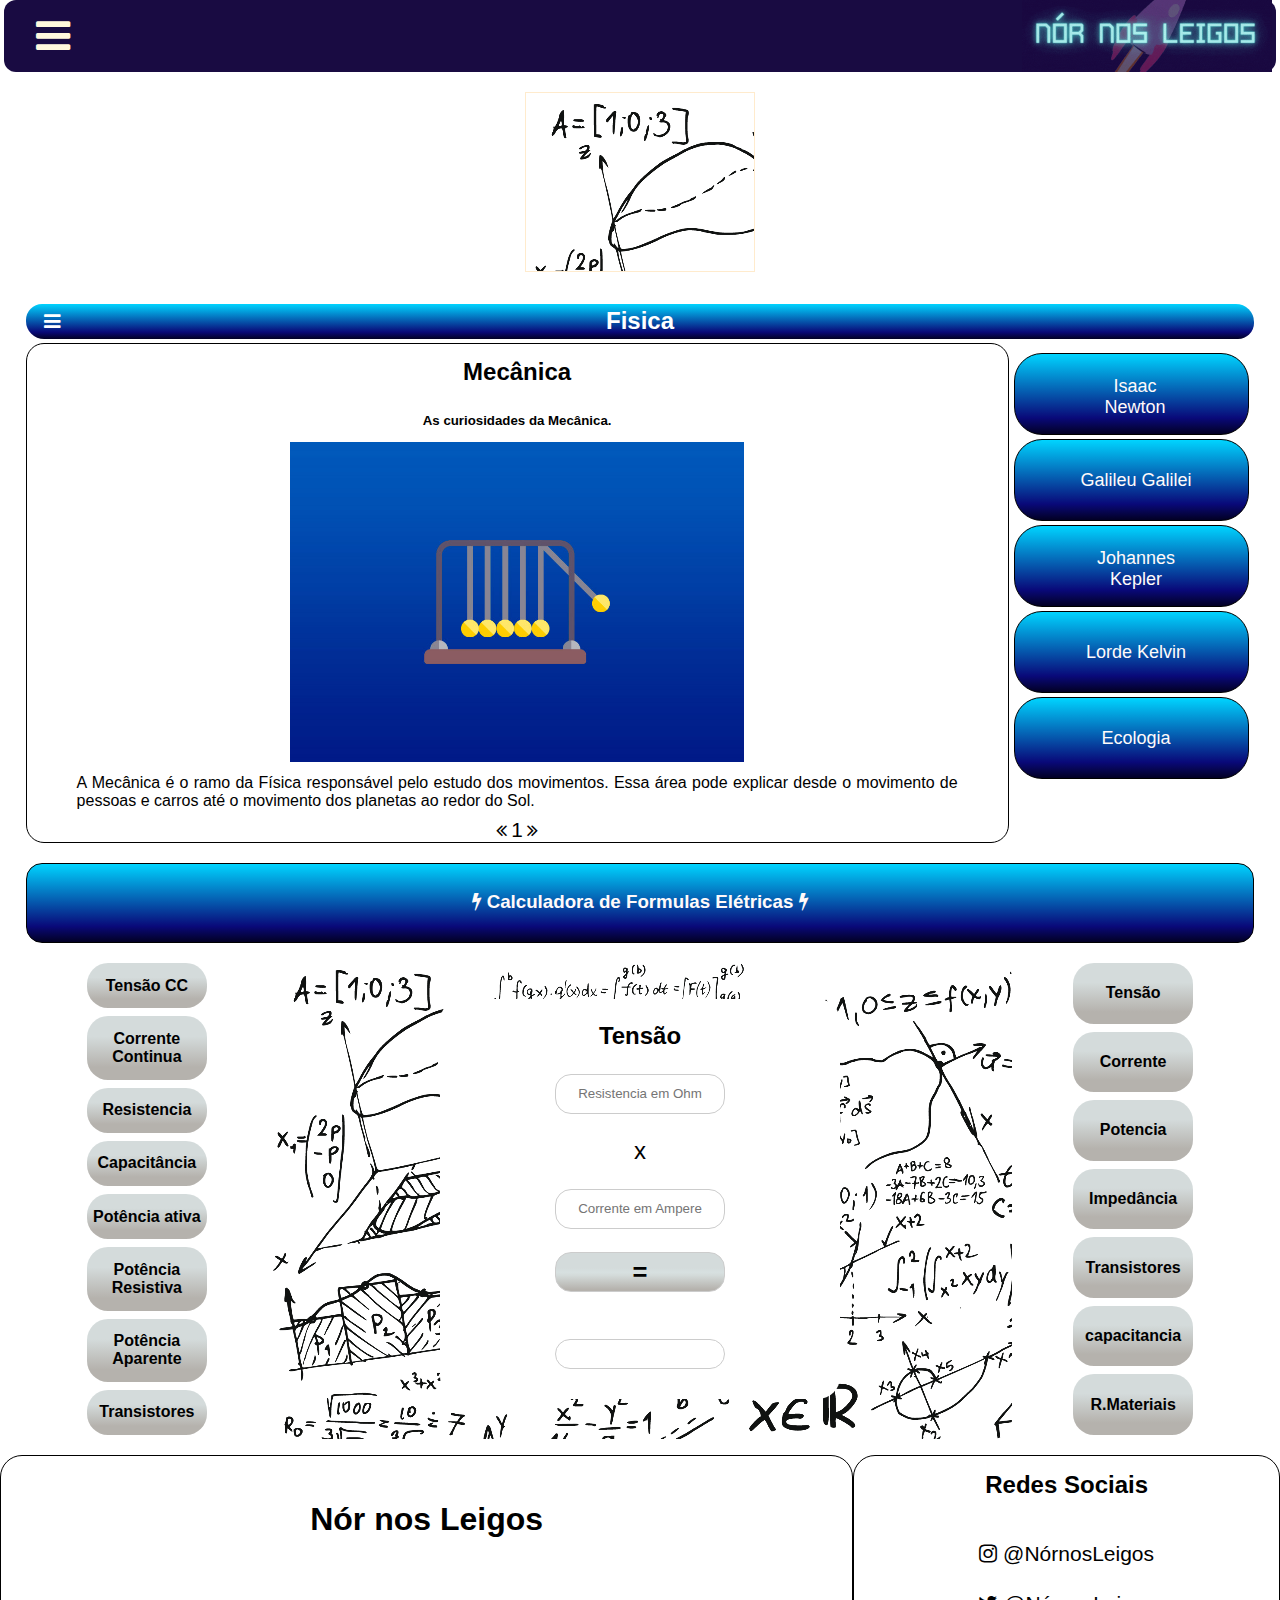
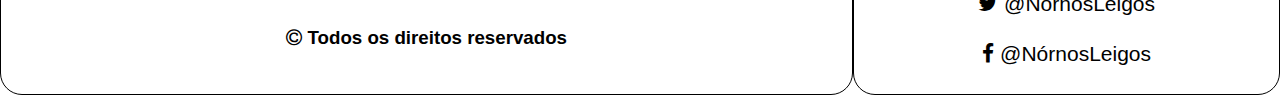
==== commit f5ba6395: "V0.7 update" ====
--- a/index.html
+++ b/index.html
@@ -13,50 +13,66 @@
 	
 	<header>
 		<ul class="menu">
-			<i class="fa fa-bars" aria-hidden="true"></i>
-			<ul>
-				<li></li>
-				<li></li>
-				<li></li>
-			</ul>
+			<i class="fa fa-bars " aria-hidden="true">
+				<ul>
+					<li></li>
+					<li></li>
+					<li></li>
+				</ul>
+			</i>
+
 		</ul><!-- menu -->
 
 		<div class="outdoor">
-			<div class="ou1"><img src="images/imagesclick/Geografia.jpg"></div>
-			<div class="ou2"><img src="images/imagesclick/fisca.jpg"></div>
-			<div class="ou3"><img src="images/imagesclick/hISTORIA.jpg"></div>
-			<div class="ou4"></div>
+
 		</div><!-- outdoor -->
 
 		<div class="logo"></div><!-- logo -->
 	</header>
 
-	<div class="grid1">
+	<div class="grid1" id="#grid1">
 			<section class="banner">
 				<div></div>
 			</section><!-- banner -->
 
 			<nav class="sidebar">
 				<div class="menu">
-					<div>Geografia Fisica</div>
-					<div>Geografia Humana</div>
-					<div>Geografia </div>
-					<div>Geografia Regional</div>
-					<div>Geografia Politica</div>
+					<i class="fa fa-bars select" aria-hidden="true"></i>
+					<nav class="menu-side">
+						<a href="">Mecânica</a>
+						<a href="">Termologia</a>
+						<a href="">Óptica</a>
+						<a href="">Ondas</a>
+						<a href="">Eletricidade</a>
+						<a href="">Física Moderna</a>
+					</nav>
+					<div>Fisica</div>
 				</div>
 			</nav><!-- sidebar -->
 
 			<div class="cont">
-				
+				<h2>Mecânica</h2>
+				<h5>As curiosidades da Mecânica.</h5>
+				<div class="tela">
+					<img src="images/imagesclick/mecanica-fisica.jpg">
+				</div><!-- tela -->
+					<p>A Mecânica é o ramo da Física responsável 
+					pelo estudo dos movimentos. Essa área pode 
+					explicar desde o movimento de pessoas e carros
+					até o movimento dos planetas ao redor do Sol.</p>
+				<div class="btn-select">
+					<i class="fa fa-angle-double-left" aria-hidden="true"></i>
+					<span>1</span>
+					<i class="fa fa-angle-double-right" aria-hidden="true"></i>
+				</div>
 			</div><!-- cont -->
-
-			<div class="alert">
-				<div class="alert1"><span>Formação da Terra</span></div>
-				<div class="alert2"><span>Atmosferia</span></div>
-				<div class="alert3"><span>Hidrografia</span></div>
+		<div class="alert">
+				<div class="alert1"><span>Isaac Newton</span></div>
+				<div class="alert2"><span>Galileu Galilei</span></div>
+				<div class="alert3"><span>Johannes Kepler</span></div>
+				<div class="alert4"><span>Lorde Kelvin</span></div>
 				<div class="alert4"><span>Ecologia</span></div>
-				<div class="alert4"><span>Ecologia</span></div>
-			</div><!-- Alert -->
+		</div><!-- Alert -->
 	</div><!-- grid1 -->
 
 	<div class="grid1-1">
@@ -116,7 +132,7 @@
 		</div><!-- content2 -->
 	</div><!--grid2-->
 
-	<div class="grid2">
+	<div class="grid2" id="#grid2">
 		<nav class="sidebar">
 			<div class="menu">
 				<h1>Geografia <b>||</b></h1>
@@ -228,7 +244,13 @@
 	</div><!-- grid1 -->
 
 	<footer>
-		<div class="tela1"></div>
+		<div class="tela1">
+			<h1>Nór nos Leigos</h1>
+			<h3><i class="fa fa-copyright" aria-hidden="true"></i>
+				Todos os direitos reservados
+			</h3>
+		</div><!-- tela1 -->
+
 		<div class="tela2">
 			<h2>Redes Sociais</h2>
 			<nav>
@@ -236,7 +258,7 @@
 				<a href=""><i class="fa fa-twitter" aria-hidden="true"></i> @NórnosLeigos</a>
 				<a href=""><i class="fa fa-facebook" aria-hidden="true"></i> @NórnosLeigos</a>
 			</nav>
-		</div>
+		</div><!-- tela1 -->
 	</footer>
 
 	<script src="js/jquery.js"></script>
--- a/css/style.css
+++ b/css/style.css
@@ -13,17 +13,17 @@
      background-color: #190B42;  border-radius: 12px 12px;
       margin: 0; margin: 0 0.3%; }
 
+/* header menu */
 header ul.menu { display: flex;  flex-direction: column; }
-
 header ul.menu i { margin: auto 32px; color: cornsilk;font-size: 40px; cursor: pointer;}
-
+/* header menu */
+
+/* header outdoor */
 header div.outdoor { color: white; display: flex; }
-
 header div.outdoor div.ou1 { margin: 2px;  flex-grow: 1; height: 50px; }
 header div.outdoor div.ou2 { margin: 2px;  flex-grow: 1; height: 50px; }
 header div.outdoor div.ou3 { margin: 2px;  flex-grow: 1; height: 50px; }
 header div.outdoor div.ou4 { margin: 2px 0px;  flex-grow: 1; height: 50px; }
-
 header div.outdoor div.ou1 img {  width: 139px; margin: auto;  border: 3px solid black; cursor: pointer; height: 70px; }
 header div.outdoor div.ou2 img {  width: 139px; margin: auto;  border: 3px solid black; cursor: pointer; height: 70px; }
 header div.outdoor div.ou3 img {  width: 139px; margin: auto;  border: 3px solid black; cursor: pointer; height: 70px; }
@@ -32,16 +32,23 @@
     background-image: url('../images/imagesclick/NorFerro.txt.gif'); background-size: cover; 
     background-repeat: no-repeat; background-position: center;
  }
-
+/* header outdoor */
+
+/* header logo */
 header div.logo { 
     height: 72px; width: 250px; 
     background-image: url('../images/logo/Nór\ Ciência.gif');
     background-size: cover; background-position: center;
 }
-
 header div.logo h1{ margin: 12px 0; text-align: center; }
-
-/* ----------------- Header -------------- */
+/* header logo */
+
+/* ----------------- FIM header -------------- */
+
+/* --------------------------------------------------------------------------------------------------- */
+/* --------------------------------------------------------------------------------------------------- */
+/* --------------------------------------------------------------------------------------------------- */
+/* --------------------------------------------------------------------------------------------------- */
 
 /* ----------------- Grid1 -------------- */
 
@@ -57,69 +64,75 @@
  }
 
  /* Banner */
-
 div.grid1 section.banner{  height: 232px;  grid-area: banner; /* border: 1px solid black;*/ margin: 0; }
-
 div.grid1 section.banner div{ 
     border: 1px solid blanchedalmond; background: url('../images/background/back-calcfs.png'); 
-    height: 180px; width: 230px; margin: 20px auto;  }
-
+    height: 180px; width: 230px; margin: 20px auto;
+}
 /* Banner */
 
 /* sidebar */
-
 div.grid1 nav.sidebar{ 
     flex-grow: 1; grid-area: sidebar; margin-bottom: 4px; 
-    /* border: 1px solid black; */  background: linear-gradient(0deg, rgba(78,59,134,1) 20%, rgba(94,78,139,1) 45%);
-    /* position: absolute; */ border-radius: 16px 18px;
+    background: linear-gradient(0deg, rgba(2,0,36,1) 0%, rgba(9,9,121,1) 20%, rgba(0,212,255,1) 100%);
+    border-radius: 16px 18px; height: 35px;
 }
-div.grid1 nav.sidebar div.menu{ display: flex; margin: auto; align-items: center; }
+div.grid1 nav.sidebar div.menu{ display: flex; margin: auto; align-items: center; position: relative;  }
+div.grid1 nav.sidebar div.menu i.select {
+     position: absolute; top: 8px; left: 18px; font-size: 1.2em; color: white;
+    cursor: pointer; }
+div.grid1 nav.sidebar div.menu nav.menu-side { 
+    display: flex; flex-direction: column;
+    position: absolute; top: 30px;
+    display: none;
+}
+div.grid1 nav.sidebar div.menu nav.menu-side a {
+     height: 20px; border: 1px solid black; text-align: center; font-size: 1.0em}
 div.grid1 nav.sidebar div.menu h1{ margin-bottom: 20px; margin-top: 14px; margin-left: 16px; color: white; }
 div.grid1 nav.sidebar div.menu div{ 
-    margin:auto 80px;  
-    color: white; font-size: 1.3em;
-    text-align: center; cursor: pointer;
- }
-
-div.grid1 nav.sidebar ul.menu li{  }
-
+    margin: 3px auto;  
+    color: white; font-size: 1.5em; font-weight: 600;
+    text-align: center; cursor: pointer;}
 /* sidebar */
 
 /* cont */
-
 div.grid1 div.cont{ 
+    display: flex; flex-direction: column; align-items: center;
     grid-area: content; 
     border: 1px solid black; border-radius: 18px 18px;
-    min-width: 327px; height: 500px;
- }
-
-
-
+    min-width: 327px; height: 500px;}
+div.grid1 div.cont h2 { margin: auto; }
+div.grid1 div.cont h5 { margin: auto; }
+div.grid1 div.cont div.tela { text-align: center; }
+div.grid1 div.cont div.tela img { height: 320px; }
+div.grid1 div.cont p { text-align: justify; margin: 8px 50px; }
+div.grid1 div.cont div.btn-select {  }
+div.grid1 div.cont div.btn-select span{ font-size: 1.3em; }
+div.grid1 div.cont div.btn-select i { font-size: 1.2em; }
 /* cont */
 
+/* alert */
 div.grid1 div.alert{ display: flex; flex-direction: column; grid-area: alert; height: 344px; margin-top: 10px;}
-
 div.grid1 div.alert div.alert1{ 
-    background: linear-gradient(0deg, rgba(110,81,195,1) 27%, rgba(95,68,175,1) 65%);   
+    background: linear-gradient(0deg, rgba(2,0,36,1) 0%, rgba(9,9,121,1) 20%, rgba(0,212,255,1) 100%);   
     border: 1px solid black;  border-radius: 28px; 
     height: 82px; margin: 0 2%; margin-bottom: 4px;
  }
 div.grid1 div.alert div.alert2{ 
-    background: linear-gradient(0deg, rgba(110,81,195,1) 27%, rgba(95,68,175,1) 65%); 
+    background: linear-gradient(0deg, rgba(2,0,36,1) 0%, rgba(9,9,121,1) 20%, rgba(0,212,255,1) 100%); 
     border: 1px solid black;  border-radius: 28px; 
     height: 82px; margin: 0 2%; margin-bottom: 4px;
  }
 div.grid1 div.alert div.alert3{ 
-    background: linear-gradient(0deg, rgba(110,81,195,1) 27%, rgba(95,68,175,1) 65%); 
+    background: linear-gradient(0deg, rgba(2,0,36,1) 0%, rgba(9,9,121,1) 20%, rgba(0,212,255,1) 100%); 
     border: 1px solid black;  border-radius: 28px; 
     height: 82px; margin: 0 2%; margin-bottom: 4px;
  }
 div.grid1 div.alert div.alert4{ 
-    background: linear-gradient(0deg, rgba(110,81,195,1) 27%, rgba(95,68,175,1) 65%); 
+    background: linear-gradient(0deg, rgba(2,0,36,1) 0%, rgba(9,9,121,1) 20%, rgba(0,212,255,1) 100%); 
     border: 1px solid black;  border-radius: 28px; 
     height: 82px; margin: 0 2%; margin-bottom: 4px;
  }
-
 div.grid1 div.alert div.alert1 span{
     display: inline-block;
     margin:22px 78px;
@@ -130,7 +143,6 @@
     font-size: 18px;
     font-weight: 400;
 }
-
 div.grid1 div.alert div.alert2 span{
     display: inline-block;
     width: 135px;
@@ -141,11 +153,10 @@
     font-size: 18px;
     font-weight: 400;
 }
-
 div.grid1 div.alert div.alert3 span{
     display: inline-block;
     width: 135px;
-    margin:30px 54px;
+    margin:22px 54px;
     text-align: center;
     cursor: pointer;
     color: snow;
@@ -162,11 +173,11 @@
     font-size: 18px;
     font-weight: 400;
 }
-
-
-/* ----------------- Content -------------- */
-
-/* -------------------  grid1  -------------- */
+/* alert */
+
+
+/* -------------------  grid1-1  -------------- */
+
 
 div.grid1-1 { 
     display: grid;
@@ -174,54 +185,43 @@
     height: 580px;
   }
 
-  /* ----- header ----- */
-
+/* ----- header ----- */
 div.grid1-1 div.header2 {  
     height: 80px; margin-bottom: 12px; 
     border-radius: 16px 16px; align-items: center; border: 1px solid black;
-    background: linear-gradient(0deg, rgba(2,0,36,1) 0%, rgba(9,9,121,1) 20%, rgba(0,212,255,1) 100%);
-}
-
+    background: linear-gradient(0deg, rgba(2,0,36,1) 0%, rgba(9,9,121,1) 20%, rgba(0,212,255,1) 100%);}
 div.grid1-1 div.header2 h3 { margin: auto; text-align: center; margin-top: 27px; color: snow; }
-
  /* ----- header ----- */
 
+ /* -----                                      content2                                            ----- */
 div.grid1-1 div.content2 { height: 480px; border-radius: 16px 16px; }
 
 div.grid1-1 div.content2{ display: flex; flex-direction: row; }
 
- /* -----content2 sidebar2 ----- */
-
+ /* -----sidebar2----- */
 div.grid1-1 div.content2 div.sidebar2 { flex-grow: 1; display: flex; flex-direction: column; align-items: center; }
-
 div.grid1-1 div.content2 div.sidebar2 div { 
     display: flex; width: 120px; flex-grow: 2; 
     margin: 4px; border-radius: 21px 21px; 
     background: linear-gradient(0deg, rgba(181,178,173,1) 20%, rgba(212,219,219,1) 68%);
-    text-align: center;
- }
-
+    text-align: center;}
 div.grid1-1 div.content2 div.sidebar2 div h4 { margin: auto; cursor: pointer;}
-
-/* -----content2 sidebar2 ----- */
-
-/* -----content2 display ----- */
-
+/* -----sidebar2----- */
+
+
+/* ----- display ----- */
 div.grid1-1 div.content2 div.display { 
     border-radius: 19px 19px; flex-grow: 3; display: flex;
-    background: url('../images/background/back-calcfs.png');
-}
+    background: url('../images/background/back-calcfs.png');}
+ 
+    /* tela */
 
 div.grid1-1 div.content2 div.display div.tela { 
     display: flex; width: 400px; height: 400px; 
     background-color: white; margin: auto; flex-direction: column;
-    align-items: center; border-radius: 22px 22px;
-}
-
+    align-items: center; border-radius: 22px 22px;}
 div.grid1-1 div.content2 div.display div.tela span.titulo { font-size: 1.5em; margin: auto; font-weight: bold; }
-
 div.grid1-1 div.content2 div.display div.tela span.simb {  font-size: 1.5em; margin: auto;}
-
 div.grid1-1 div.content2 div.display div.tela input.btn-res{ 
     background: linear-gradient(0deg, rgba(181,178,173,1) 4%,
             rgba(211,218,217,1) 41%, rgba(215,224,224,1) 49%,
@@ -230,121 +230,90 @@
     width: 170px; height: 40px;  font-weight: 700; text-align: center;
     border-radius: 16px 16px;
     border: 1px solid #ccc;
-    cursor: pointer; outline: none;
- }
-
+    cursor: pointer; outline: none;}
 div.grid1-1 div.content2 div.display div.tela span.print { 
     color: black; font-size: 1.5em;
     margin: auto auto 30px auto; min-width: 170px; height: 30px; 
     border: 1px solid white; text-align: center;
     font-weight: bold;
-    border-radius: 16px 16px; border: 1px solid #ccc;
- }
-
+    border-radius: 16px 16px; border: 1px solid #ccc;}
 div.grid1-1 div.content2 div.display div.tela input[type=text]{  
     width: 170px; height: 40px; 
     text-align: center; 
     border-radius: 16px 16px;
     border: 1px solid #ccc;
-    outline: none;
-}
-
-/* tela1 */
-
+    outline: none;}
+    /* tela */
+
+    /* tela1 */
 div.grid1-1 div.content2 div.display div.tela1 { 
     display: flex; width: 400px; height: 400px; 
     background-color: blue; margin: auto; flex-direction: column;
-    align-items: center; border-radius: 22px 22px;
-}
-
+    align-items: center; border-radius: 22px 22px;}
 div.grid1-1 div.content2 div.display div.tela1{ display: none; }
-
 div.grid1-1 div.content2 div.display div.tela1 span.titulo { color: snow; font-size: 1.5em; margin: auto; font-weight: bold; }
-
 div.grid1-1 div.content2 div.display div.tela1 span.simb { color: snow; font-size: 1.5em; margin: auto;}
-
 div.grid1-1 div.content2 div.display div.tela1 input.btn-res{ 
     background-color: silver;  margin: auto; font-size: 1.6em;
     width: 170px; height: 40px;  font-weight: 700; text-align: center;
     border-radius: 16px 16px; color: snow;
-    cursor: pointer; outline: none;
- }
-
+    cursor: pointer; outline: none;}
 div.grid1-1 div.content2 div.display div.tela1 span.print { 
     color: black; font-size: 1.5em;
     margin: auto auto 30px auto; min-width: 170px; height: 30px; 
     border: 1px solid white; text-align: center;
     font-weight: bold; color: snow;
-    border-radius: 16px 16px;
- }
-
+    border-radius: 16px 16px;}
 div.grid1-1 div.content2 div.display div.tela1 input[type=text]{  
     width: 170px; height: 40px; 
     text-align: center; 
     border-radius: 16px 16px;
     border: none;
-    outline: none;
-}
-
-/* tela1 */
-
-/* tela2 */
-
+    outline: none;}
+    /* tela1 */
+
+
+    /* tela2 */
 div.grid1-1 div.content2 div.display div.tela2 { 
     display: flex; width: 400px; height: 400px; 
     background-color: green; margin: auto; flex-direction: column;
-    align-items: center; border-radius: 22px 22px;
-}
-
+    align-items: center; border-radius: 22px 22px;}
 div.grid1-1 div.content2 div.display div.tela2{ display: none; }
-
 div.grid1-1 div.content2 div.display div.tela2 span.titulo { color: snow; font-size: 1.5em; margin: auto; font-weight: bold; }
-
 div.grid1-1 div.content2 div.display div.tela2 span.simb { color: snow; font-size: 1.5em; margin: auto;}
-
 div.grid1-1 div.content2 div.display div.tela2 input.btn-res{ 
     background-color: silver;  margin: auto; font-size: 1.6em;
     width: 170px; height: 40px;  font-weight: 700; text-align: center;
     border-radius: 16px 16px; color: snow;
-    cursor: pointer; outline: none;
- }
-
+    cursor: pointer; outline: none;}
 div.grid1-1 div.content2 div.display div.tela2 span.print { 
     color: black; font-size: 1.5em;
     margin: auto auto 30px auto; min-width: 170px; height: 30px; 
     border: 1px solid white; text-align: center;
     font-weight: bold; color: snow;
-    border-radius: 16px 16px;
- }
-
+    border-radius: 16px 16px;}
 div.grid1-1 div.content2 div.display div.tela2 input[type=text]{  
     width: 170px; height: 40px; 
     text-align: center; 
     border-radius: 16px 16px;
     border: none;
-    outline: none;
-}
-
-/* tela2 */
-
-/* -----content2 display ----- */
-
-/* -----content2 formula ----- */
+    outline: none;}
+    /* tela2 */
 
 div.grid1-1 div.content2 div.formula { flex-grow: 1; display: flex; flex-direction: column; align-items: center;}
-
 div.grid1-1 div.content2 div.formula div { 
     display: flex; width: 120px; flex-grow: 2;
     margin: 4px; border-radius: 21px 21px; 
     background: linear-gradient(0deg, rgba(181,178,173,1) 20%, rgba(212,219,219,1) 68%);
-    text-align: center;
-}
-
+    text-align: center;}
 div.grid1-1 div.content2 div.formula div h4 { margin: auto; cursor: pointer;}
 
-/* -----content2 formula ----- */
-
-/* ----------------- grid1 -------------- */
+/* ----------------- Grid1 -------------- */
+
+/* --------------------------------------------------------------------------------------------------- */
+/* --------------------------------------------------------------------------------------------------- */
+/* --------------------------------------------------------------------------------------------------- */
+/* --------------------------------------------------------------------------------------------------- */
 
 /* ----------------- Grid2 -------------- */
 
@@ -357,71 +326,53 @@
     "banner banner banner " 
     "sidebar sidebar sidebar "
     "content content alert";
-    grid-template-columns: 0fr 8fr 2fr; 
- }
-
-/* sidebar */
-
+    grid-template-columns: 0fr 8fr 2fr; }
+
+        /* sidebar */
 div.grid2 nav.sidebar{ 
     flex-grow: 1; grid-area: sidebar; margin-bottom: 4px; 
     /* border: 1px solid black; */  background: linear-gradient(0deg, rgba(78,59,134,1) 20%, rgba(94,78,139,1) 45%);
-    /* position: absolute; */ border-radius: 16px 18px;
-}
+    /* position: absolute; */ border-radius: 16px 18px;}
 div.grid2 nav.sidebar div.menu{ display: flex; margin: auto; align-items: center; }
 div.grid2 nav.sidebar div.menu h1{ margin-bottom: 20px; margin-top: 14px; margin-left: 16px; color: white; }
 div.grid2 nav.sidebar div.menu div{ 
     margin:auto 98px;  width: 122px;
     color: white; font-size: 1.3em;
-    text-align: center; cursor: pointer;
- }
-
-div.grid2 nav.sidebar ul.menu li{  }
-
-/* sidebar */
-
-/* cont */
-
+    text-align: center; cursor: pointer;}
+        /* sidebar */
+
+
+        /* cont */
 div.grid2 div.cont{ 
     grid-area: content; 
     border: 1px solid black; border-radius: 18px 18px;
-    min-width: 327px; height: 500px;
- }
-
- div.grid2 div.cont article{ display: flex; flex-direction: column; }
-
- div.grid2 div.cont article h2 { text-align: center; margin: 8px 0; }
-
- div.grid2 div.cont article img { max-width: 320px; margin: auto; text-align: center}
-
- div.grid2 div.cont article div{ margin: 4px }
-
- div.grid2 div.cont article div p { margin: 2px auto; max-width: 400px; text-align: center; font-size: 1.3em; }
-
-/* cont */
-
+    min-width: 327px; height: 500px;}
+div.grid2 div.cont article{ display: flex; flex-direction: column; }
+div.grid2 div.cont article h2 { text-align: center; margin: 8px 0; }
+div.grid2 div.cont article img { max-width: 320px; margin: auto; text-align: center}
+div.grid2 div.cont article div { margin: 4px; }
+div.grid2 div.cont article div p { margin: 2px auto; max-width: 400px; text-align: center; font-size: 1.3em; }
+        /* cont */
+
+
+        /* alert */
 div.grid2 div.alert{ display: flex; flex-direction: column; grid-area: alert; height: 344px; margin-top: 10px;}
-
 div.grid2 div.alert div.alert1{ 
     background: linear-gradient(0deg, rgba(110,81,195,1) 27%, rgba(95,68,175,1) 65%);   
     border: 1px solid black;  border-radius: 28px; 
-    height: 82px; margin: 0 2%; margin-bottom: 4px;
- }
+    height: 82px; margin: 0 2%; margin-bottom: 4px;}
 div.grid2 div.alert div.alert2{ 
     background: linear-gradient(0deg, rgba(110,81,195,1) 27%, rgba(95,68,175,1) 65%); 
     border: 1px solid black;  border-radius: 28px; 
-    height: 82px; margin: 0 2%; margin-bottom: 4px;
- }
+    height: 82px; margin: 0 2%; margin-bottom: 4px;}
 div.grid2 div.alert div.alert3{ 
     background: linear-gradient(0deg, rgba(110,81,195,1) 27%, rgba(95,68,175,1) 65%); 
     border: 1px solid black;  border-radius: 28px; 
-    height: 82px; margin: 0 2%; margin-bottom: 4px;
- }
+    height: 82px; margin: 0 2%; margin-bottom: 4px;}
 div.grid2 div.alert div.alert4{ 
     background: linear-gradient(0deg, rgba(110,81,195,1) 27%, rgba(95,68,175,1) 65%); 
     border: 1px solid black;  border-radius: 28px; 
-    height: 82px; margin: 0 2%; margin-bottom: 4px;
- }
-
+    height: 82px; margin: 0 2%; margin-bottom: 4px;}
 div.grid2 div.alert div.alert1 span{
     display: inline-block;
     margin:22px 78px;
@@ -430,9 +381,7 @@
     cursor: pointer;
     color: snow;
     font-size: 18px;
-    font-weight: 400;
-}
-
+    font-weight: 400;}
 div.grid2 div.alert div.alert2 span{
     display: inline-block;
     width: 135px;
@@ -441,9 +390,7 @@
     cursor: pointer;
     color: snow;
     font-size: 18px;
-    font-weight: 400;
-}
-
+    font-weight: 400;}
 div.grid2 div.alert div.alert3 span{
     display: inline-block;
     width: 135px;
@@ -452,8 +399,7 @@
     cursor: pointer;
     color: snow;
     font-size: 18px;
-    font-weight: 400;
-}
+    font-weight: 400;}
 div.grid2 div.alert div.alert4 span{
     display: inline-block;
     width: 135px;
@@ -462,30 +408,23 @@
     cursor: pointer;
     color: snow;
     font-size: 18px;
-    font-weight: 400;
-}
-
-
-/* ----------------- Content -------------- */
-
-/* -------------------  grid2  -------------- */
-
+    font-weight: 400;}
+
+
+/* -------------------  grid2-1  -------------- */
 
 div.grid2-1 { 
     display: grid;
     display: none;
     margin: 8px 2%;
-    height: 580px;
-  }
+    height: 580px;}
 
 
 /* -----header ----- */
 div.grid2-1 div.header3 {  
     height: 80px; margin-bottom: 12px; 
     border-radius: 16px 16px; align-items: center; border: 1px solid black;
-    background: linear-gradient(0deg, rgba(221,224,83,1) 30%, rgba(238,238,42,1) 49%, rgba(255,252,0,1) 65%);
-}
-
+    background: linear-gradient(0deg, rgba(221,224,83,1) 30%, rgba(238,238,42,1) 49%, rgba(255,252,0,1) 65%);}
 div.grid2-1 div.header3 h3 { margin: auto; text-align: center; margin-top: 27px; color: black; }
 /* -----header ----- */
 
@@ -494,61 +433,44 @@
 
 div.grid2-1 div.content3 { 
     display: flex; flex-direction: row; 
-    height: 480px; border-radius: 16px 16px;
-}
-
-/* tela */
-
+    height: 480px; border-radius: 16px 16px;}
 div.grid2-1 div.content3 div.display { 
     border-radius: 19px 19px; flex-grow: 3; display: flex;
     background: url('../images/background/back-calcfs.png');
-    border: 1px solid black;
-}
-
+    border: 1px solid black;}
+
+        /* tela */
 div.grid2-1 div.content3 div.display div.tela { 
     display: flex; width: 400px; height: 400px; 
     background-color: white; margin: auto; flex-direction: column;
-    align-items: center; border-radius: 22px 22px;
-}
-
-/* tela1 */
-
+    align-items: center; border-radius: 22px 22px;}
+        /* tela */
+
+        /* tela1 */
 div.grid2-1 div.content3 div.display div.tela1 { 
     display: flex; width: 400px; height: 400px; 
     background-color: blue; margin: auto; flex-direction: column;
-    align-items: center; border-radius: 22px 22px;
-}
-
+    align-items: center; border-radius: 22px 22px;}
 div.grid2-1 div.content3 div.display div.tela1{ display: none; }
-
-/* tela1 */
-
-/* tela2 */
-
+        /* tela1 */
+
+        /* tela2 */
 div.grid2-1 div.content3 div.display div.tela2 { 
     display: flex; width: 400px; height: 400px; 
     background-color: green; margin: auto; flex-direction: column;
-    align-items: center; border-radius: 22px 22px;
-}
-
+    align-items: center; border-radius: 22px 22px;}
 div.grid2-1 div.content3 div.display div.tela2{ display: none; }
-
-
-/* tela2 */
-
-/* -----content3 display ----- */
-
-
+        /* tela2 */
 /* -----content3 ----- */
 
 /* ----------------- grid2-1 -------------- */
 
-
+/* --------------------------------------------------------------------------------------------------- */
+/* --------------------------------------------------------------------------------------------------- */
+/* --------------------------------------------------------------------------------------------------- */
+/* --------------------------------------------------------------------------------------------------- */
 
 /* ----------------- grid3 -------------- */
-
-/* ----------------- Grid2 -------------- */
-
 div.grid3{ 
     display: grid; 
     display: none;
@@ -558,71 +480,51 @@
     "banner banner banner " 
     "sidebar sidebar sidebar "
     "content content alert";
-    grid-template-columns: 0fr 8fr 2fr; 
- }
-
-/* sidebar */
-
+    grid-template-columns: 0fr 8fr 2fr; }
+
+        /* sidebar */
 div.grid3 nav.sidebar{ 
     flex-grow: 1; grid-area: sidebar; margin-bottom: 4px; 
     /* border: 1px solid black; */  background: linear-gradient(0deg, rgba(78,59,134,1) 20%, rgba(94,78,139,1) 45%);
-    /* position: absolute; */ border-radius: 16px 18px;
-}
+    /* position: absolute; */ border-radius: 16px 18px;}
 div.grid3 nav.sidebar div.menu{ display: flex; margin: auto; align-items: center; }
 div.grid3 nav.sidebar div.menu h1{ margin-bottom: 20px; margin-top: 14px; margin-left: 16px; color: white; }
 div.grid3 nav.sidebar div.menu div{ 
     margin:auto 98px;  width: 122px;
     color: white; font-size: 1.3em;
-    text-align: center; cursor: pointer;
- }
-
-div.grid2 nav.sidebar ul.menu li{  }
-
-/* sidebar */
-
-/* cont */
-
+    text-align: center; cursor: pointer;}
+        /* sidebar */
+
+        /* cont */
 div.grid3 div.cont{ 
     grid-area: content; 
     border: 1px solid black; border-radius: 18px 18px;
-    min-width: 327px; height: 500px;
- }
-
- div.grid3 div.cont article{ display: flex; flex-direction: column; }
-
- div.grid3 div.cont article h2 { text-align: center; margin: 8px 0; }
-
- div.grid3 div.cont article img { max-width: 320px; margin: auto; text-align: center}
-
- div.grid3 div.cont article div{ margin: 4px }
-
- div.grid3 div.cont article div p { margin: 2px auto; max-width: 400px; text-align: center; font-size: 1.3em; }
-
-/* cont */
-
+    min-width: 327px; height: 500px;}
+div.grid3 div.cont article{ display: flex; flex-direction: column; }
+div.grid3 div.cont article h2 { text-align: center; margin: 8px 0; }
+div.grid3 div.cont article img { max-width: 320px; margin: auto; text-align: center}
+div.grid3 div.cont article div{ margin: 4px }
+div.grid3 div.cont article div p { margin: 2px auto; max-width: 400px; text-align: center; font-size: 1.3em; }
+        /* cont */
+
+        /* Alert */
 div.grid3 div.alert{ display: flex; flex-direction: column; grid-area: alert; height: 344px; margin-top: 10px;}
-
 div.grid3 div.alert div.alert1{ 
     background: linear-gradient(0deg, rgba(110,81,195,1) 27%, rgba(95,68,175,1) 65%);   
     border: 1px solid black;  border-radius: 28px; 
-    height: 82px; margin: 0 2%; margin-bottom: 4px;
- }
+    height: 82px; margin: 0 2%; margin-bottom: 4px;}
 div.grid3 div.alert div.alert2{ 
     background: linear-gradient(0deg, rgba(110,81,195,1) 27%, rgba(95,68,175,1) 65%); 
     border: 1px solid black;  border-radius: 28px; 
-    height: 82px; margin: 0 2%; margin-bottom: 4px;
- }
+    height: 82px; margin: 0 2%; margin-bottom: 4px;}
 div.grid3 div.alert div.alert3{ 
     background: linear-gradient(0deg, rgba(110,81,195,1) 27%, rgba(95,68,175,1) 65%); 
     border: 1px solid black;  border-radius: 28px; 
-    height: 82px; margin: 0 2%; margin-bottom: 4px;
- }
+    height: 82px; margin: 0 2%; margin-bottom: 4px;}
 div.grid3 div.alert div.alert4{ 
     background: linear-gradient(0deg, rgba(110,81,195,1) 27%, rgba(95,68,175,1) 65%); 
     border: 1px solid black;  border-radius: 28px; 
-    height: 82px; margin: 0 2%; margin-bottom: 4px;
- }
-
+    height: 82px; margin: 0 2%; margin-bottom: 4px;}
 div.grid3 div.alert div.alert1 span{
     display: inline-block;
     margin:22px 78px;
@@ -631,9 +533,7 @@
     cursor: pointer;
     color: snow;
     font-size: 18px;
-    font-weight: 400;
-}
-
+    font-weight: 400;}
 div.grid3 div.alert div.alert2 span{
     display: inline-block;
     width: 135px;
@@ -642,9 +542,7 @@
     cursor: pointer;
     color: snow;
     font-size: 18px;
-    font-weight: 400;
-}
-
+    font-weight: 400;}
 div.grid3 div.alert div.alert3 span{
     display: inline-block;
     width: 135px;
@@ -653,8 +551,7 @@
     cursor: pointer;
     color: snow;
     font-size: 18px;
-    font-weight: 400;
-}
+    font-weight: 400;}
 div.grid3 div.alert div.alert4 span{
     display: inline-block;
     width: 135px;
@@ -663,78 +560,65 @@
     cursor: pointer;
     color: snow;
     font-size: 18px;
-    font-weight: 400;
-}
-
-
-/* ----------------- grid3 -------------- */
+    font-weight: 400;}
+        /* Alert */
+
+/* ----------------- grid3-1 -------------- */
+
+
 div.grid3-1 { 
     display: grid;
     display: none;
     margin: 8px 2%;
-    height: 580px;
-  }
-
-
-/* -----header ----- */
+    height: 580px;}
+
+        /* -----header ----- */
 div.grid3-1 div.header4 {  
     height: 80px; margin-bottom: 12px; 
     border-radius: 16px 16px; align-items: center; border: 1px solid black;
-    background: linear-gradient(0deg, rgba(221,224,83,1) 30%, rgba(238,238,42,1) 49%, rgba(255,252,0,1) 65%);
-}
-
+    background: linear-gradient(0deg, rgba(221,224,83,1) 30%, rgba(238,238,42,1) 49%, rgba(255,252,0,1) 65%);}
 div.grid3-1 div.header4 h3 { margin: auto; text-align: center; margin-top: 27px; color: black; }
-/* -----header ----- */
-
-
-/* -----content3 ----- */
-
+        /* -----header ----- */
+
+
+    /* -----content3 ----- */
 div.grid3-1 div.content4 { 
     display: flex; flex-direction: row; 
-    height: 480px; border-radius: 16px 16px;
-}
-
-/* tela */
-
+    height: 480px; border-radius: 16px 16px;}
 div.grid3-1 div.content4 div.display { 
     border-radius: 19px 19px; flex-grow: 3; display: flex;
     background: url('../images/background/back-calcfs.png');
-    border: 1px solid black;
-}
-
+    border: 1px solid black;}
+
+        /* tela */
 div.grid3-1 div.content4 div.display div.tela { 
     display: flex; width: 400px; height: 400px; 
     background-color: white; margin: auto; flex-direction: column;
-    align-items: center; border-radius: 22px 22px;
-}
-
-/* tela1 */
-
+    align-items: center; border-radius: 22px 22px;}
+        /* tela */
+
+        /* tela1 */
 div.grid3-1 div.content4 div.display div.tela1 { 
     display: flex; width: 400px; height: 400px; 
     background-color: blue; margin: auto; flex-direction: column;
-    align-items: center; border-radius: 22px 22px;
-}
-
+    align-items: center; border-radius: 22px 22px;}
 div.grid3-1 div.content4 div.display div.tela1{ display: none; }
-
-/* tela1 */
-
-/* tela2 */
-
+        /* tela1 */
+
+        /* tela2 */
 div.grid3-1 div.content4 div.display div.tela2 { 
     display: flex; width: 400px; height: 400px; 
     background-color: green; margin: auto; flex-direction: column;
-    align-items: center; border-radius: 22px 22px;
-}
-
+    align-items: center; border-radius: 22px 22px;}
 div.grid3-1 div.content4 div.display div.tela2{ display: none; }
-
-
-/* tela2 */
-
-/* -----content4 display ----- */
-
+        /* tela */
+
+/* ----------------- Grid3 -------------- */
+
+/* --------------------------------------------------------------------------------------------------- */
+/* --------------------------------------------------------------------------------------------------- */
+/* --------------------------------------------------------------------------------------------------- */
+/* --------------------------------------------------------------------------------------------------- */
 
 /* ----------------- Grid4 -------------- */
 
@@ -747,71 +631,51 @@
     "banner banner banner " 
     "sidebar sidebar sidebar "
     "content content alert";
-    grid-template-columns: 0fr 8fr 2fr; 
- }
+    grid-template-columns: 0fr 8fr 2fr; }
 
 /* sidebar */
-
 div.grid4 nav.sidebar{ 
     flex-grow: 1; grid-area: sidebar; margin-bottom: 4px; 
     /* border: 1px solid black; */  background: linear-gradient(0deg, rgba(78,59,134,1) 20%, rgba(94,78,139,1) 45%);
-    /* position: absolute; */ border-radius: 16px 18px;
-}
+    /* position: absolute; */ border-radius: 16px 18px;}
+
+        /* menu */
 div.grid4 nav.sidebar div.menu{ display: flex; margin: auto; align-items: center; }
 div.grid4 nav.sidebar div.menu h1{ margin-bottom: 20px; margin-top: 14px; margin-left: 16px; color: white; }
 div.grid4 nav.sidebar div.menu div{ 
     margin:auto 98px;  width: 122px;
     color: white; font-size: 1.3em;
-    text-align: center; cursor: pointer;
- }
-
-div.grid4 nav.sidebar ul.menu li{  }
-
+    text-align: center; cursor: pointer;}
+        /* menu */
 /* sidebar */
 
-/* cont */
-
+
+        /* cont */
 div.grid4 div.cont{ 
     grid-area: content; 
     border: 1px solid black; border-radius: 18px 18px;
-    min-width: 327px; height: 500px;
- }
-
- div.grid4 div.cont article{ display: flex; flex-direction: column; }
-
- div.grid4 div.cont article h2 { text-align: center; margin: 8px 0; }
-
- div.grid4 div.cont article img { max-width: 320px; margin: auto; text-align: center}
-
- div.grid4 div.cont article div{ margin: 4px }
-
- div.grid4 div.cont article div p { margin: 2px auto; max-width: 400px; text-align: center; font-size: 1.3em; }
-
-/* cont */
-
+    min-width: 327px; height: 500px;}
+        /* cont */
+
+
+        /* alert */
 div.grid4 div.alert{ display: flex; flex-direction: column; grid-area: alert; height: 344px; margin-top: 10px;}
-
 div.grid4 div.alert div.alert1{ 
     background: linear-gradient(0deg, rgba(110,81,195,1) 27%, rgba(95,68,175,1) 65%);   
     border: 1px solid black;  border-radius: 28px; 
-    height: 82px; margin: 0 2%; margin-bottom: 4px;
- }
+    height: 82px; margin: 0 2%; margin-bottom: 4px;}
 div.grid4 div.alert div.alert2{ 
     background: linear-gradient(0deg, rgba(110,81,195,1) 27%, rgba(95,68,175,1) 65%); 
     border: 1px solid black;  border-radius: 28px; 
-    height: 82px; margin: 0 2%; margin-bottom: 4px;
- }
+    height: 82px; margin: 0 2%; margin-bottom: 4px;}
 div.grid4 div.alert div.alert3{ 
     background: linear-gradient(0deg, rgba(110,81,195,1) 27%, rgba(95,68,175,1) 65%); 
     border: 1px solid black;  border-radius: 28px; 
-    height: 82px; margin: 0 2%; margin-bottom: 4px;
- }
+    height: 82px; margin: 0 2%; margin-bottom: 4px;}
 div.grid4 div.alert div.alert4{ 
     background: linear-gradient(0deg, rgba(110,81,195,1) 27%, rgba(95,68,175,1) 65%); 
     border: 1px solid black;  border-radius: 28px; 
-    height: 82px; margin: 0 2%; margin-bottom: 4px;
- }
-
+    height: 82px; margin: 0 2%; margin-bottom: 4px;}
 div.grid4 div.alert div.alert1 span{
     display: inline-block;
     margin:22px 78px;
@@ -820,9 +684,7 @@
     cursor: pointer;
     color: snow;
     font-size: 18px;
-    font-weight: 400;
-}
-
+    font-weight: 400;}
 div.grid4 div.alert div.alert2 span{
     display: inline-block;
     width: 135px;
@@ -831,9 +693,7 @@
     cursor: pointer;
     color: snow;
     font-size: 18px;
-    font-weight: 400;
-}
-
+    font-weight: 400;}
 div.grid4 div.alert div.alert3 span{
     display: inline-block;
     width: 135px;
@@ -842,8 +702,7 @@
     cursor: pointer;
     color: snow;
     font-size: 18px;
-    font-weight: 400;
-}
+    font-weight: 400;}
 div.grid4 div.alert div.alert4 span{
     display: inline-block;
     width: 135px;
@@ -852,98 +711,73 @@
     cursor: pointer;
     color: snow;
     font-size: 18px;
-    font-weight: 400;
-}
-
-
-/* ----------------- Content -------------- */
+    font-weight: 400;}
+        /* alert */
 
 /* -------------------  grid4-1  -------------- */
-
 
 div.grid4-1 { 
     display: grid;
     display: none;
     margin: 8px 2%;
-    height: 580px;
-  }
+    height: 580px;}
 
 
 /* -----header ----- */
 div.grid4-1 div.header3 {  
     height: 80px; margin-bottom: 12px; 
     border-radius: 16px 16px; align-items: center; border: 1px solid black;
-    background: linear-gradient(0deg, rgba(221,224,83,1) 30%, rgba(238,238,42,1) 49%, rgba(255,252,0,1) 65%);
-}
-
+    background: linear-gradient(0deg, rgba(221,224,83,1) 30%, rgba(238,238,42,1) 49%, rgba(255,252,0,1) 65%);}
 div.grid4-1 div.header3 h3 { margin: auto; text-align: center; margin-top: 27px; color: black; }
 /* -----header ----- */
 
 
 /* -----content3 ----- */
-
 div.grid4-1 div.content3 { 
     display: flex; flex-direction: row; 
-    height: 480px; border-radius: 16px 16px;
-}
-
-/* tela */
-
+    height: 480px; border-radius: 16px 16px;}
 div.grid4-1 div.content3 div.display { 
     border-radius: 19px 19px; flex-grow: 3; display: flex;
     background: url('../images/background/back-calcfs.png');
-    border: 1px solid black;
-}
-
+    border: 1px solid black;}
+
+        /* tela */
 div.grid4-1 div.content3 div.display div.tela { 
     display: flex; width: 400px; height: 400px; 
     background-color: white; margin: auto; flex-direction: column;
-    align-items: center; border-radius: 22px 22px;
-}
-
-/* tela1 */
-
+    align-items: center; border-radius: 22px 22px;}
 div.grid4-1 div.content3 div.display div.tela1 { 
     display: flex; width: 400px; height: 400px; 
     background-color: blue; margin: auto; flex-direction: column;
-    align-items: center; border-radius: 22px 22px;
-}
-
+    align-items: center; border-radius: 22px 22px;}
 div.grid4-1 div.content3 div.display div.tela1{ display: none; }
-
-/* tela1 */
-
-/* tela2 */
-
 div.grid4-1 div.content3 div.display div.tela2 { 
     display: flex; width: 400px; height: 400px; 
     background-color: green; margin: auto; flex-direction: column;
-    align-items: center; border-radius: 22px 22px;
-}
-
+    align-items: center; border-radius: 22px 22px;}
 div.grid4-1 div.content3 div.display div.tela2{ display: none; }
-
-
-/* tela2 */
-
-/* -----content3 display ----- */
-
-
-/* -----content3 ----- */
+        /* tela */
 
 /* ----------------- grid4-1 -------------- */
 
-
+/* --------------------------------------------------------------------------------------------------- */
+/* --------------------------------------------------------------------------------------------------- */
+/* --------------------------------------------------------------------------------------------------- */
+/* --------------------------------------------------------------------------------------------------- */
 
 /* ----------------- Footer -------------- */
 footer { display: grid; grid-template-columns: 2fr 1fr; height: 240px; margin-top: 12px; }
 
-footer .tela1 { background-color: aqua; border: 1px solid black; border-radius: 22px 22px; }
+
+footer div.tela1 {
+    display: flex; flex-direction: column;
+    border: 1px solid black; border-radius: 22px 22px;}
+footer div.tela1 h1 { margin: auto; }
+footer div.tela1 h3 { margin: auto; }
 
 footer .tela2 { 
     display: flex;  flex-direction: column;
-    border: 1px solid black; border-radius: 22px 22px;
-}
+    border: 1px solid black; border-radius: 22px 22px;}
 footer .tela2 h2 { text-align: center; margin: auto; }
 footer .tela2 nav { display: flex; flex-direction: column; width: 280px; height: 150px; margin: auto; }
 footer .tela2 nav a { margin: auto; font-size: 21px; }
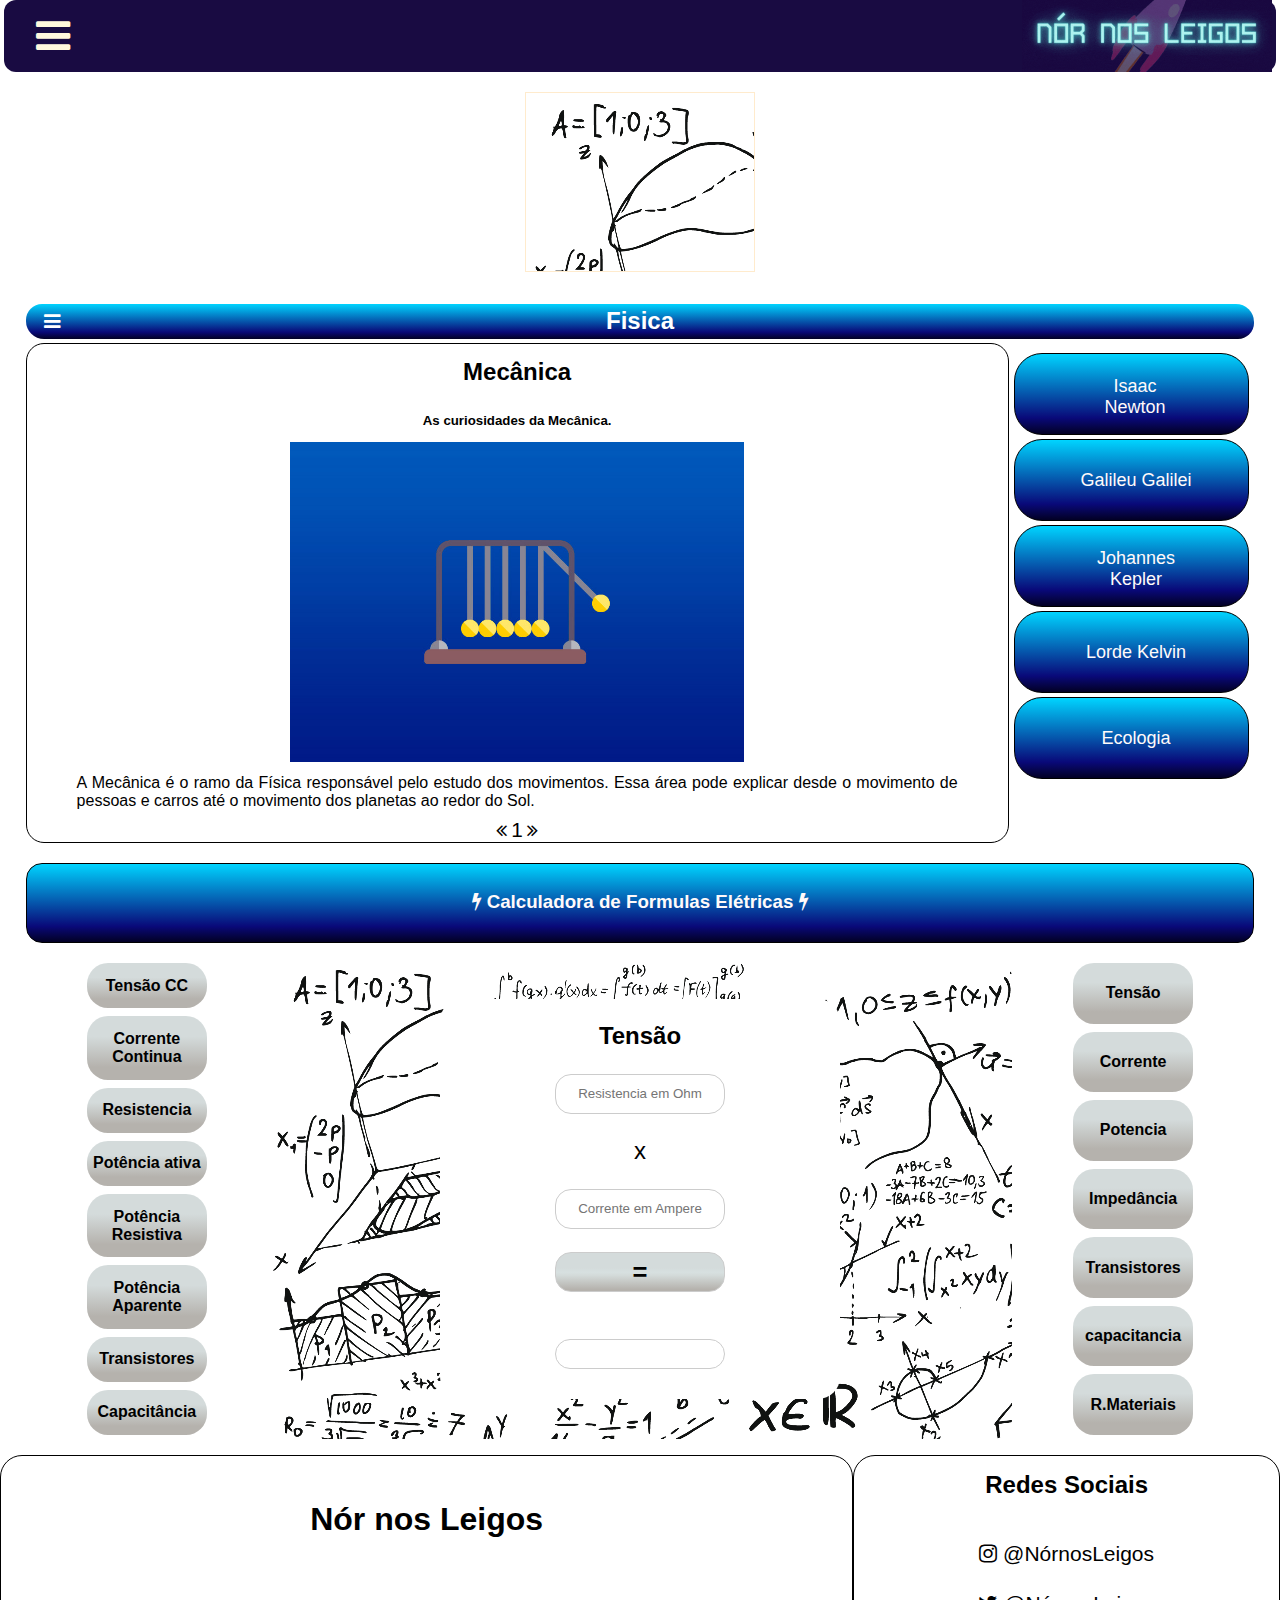
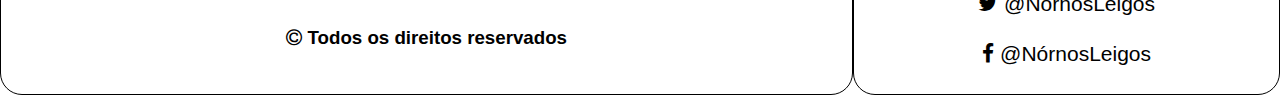
==== commit e5131f9c: "V0.7.1" ====
--- a/index.html
+++ b/index.html
@@ -84,11 +84,11 @@
 				<div><h4 id="btn-tensao">Tensão CC</h4></div>
 				<div><h4 id="btn-corrente">Corrente Continua</h4></div>
 				<div><h4 id="btn-Resistencia">Resistencia</h4></div>
-				<div><h4 id="btn-Capacitancia">Capacitância</h4></div>
 				<div><h4 id="btn-Pot-atv">Potência ativa</h4></div>
 				<div><h4 id="btn-Pot-rtv">Potência Resistiva</h4></div>
 				<div><h4 id="btn-Pot-apt">Potência Aparente</h4></div>
 				<div><h4 id="btn-Transistor">Transistores</h4></div>
+				<div><h4 id="btn-Capacitancia">Capacitância</h4></div>
 			</div><!-- sidebar2 -->
 
 			<div class="display">
@@ -111,6 +111,60 @@
 				</div>
 
 				<div id="tela2" class="tela2">
+					<span class="titulo"> Resistência </span>
+					<input type="text" name="Tensão" id="r-volts1" placeholder="Tensão em volts">
+					<span class="simb"> / </span>
+					<input type="text" name="Corrente" id="a-amp1" placeholder="Corrente em Ampere">
+					<input type="submit" value="=" id="btn-res2" class="btn-res">
+					<span id="print2" class="print"></span>
+				</div>
+
+				<div id="tela3" class="tela3">
+					<span class="titulo"> Potência ativa </span>
+					<input type="text" name="Tensão" id="r-volts1" placeholder="Tensão em volts">
+					<span class="simb"> / </span>
+					<input type="text" name="Corrente" id="a-amp1" placeholder="Corrente em Ampere">
+					<input type="submit" value="=" id="btn-res2" class="btn-res">
+					<span id="print2" class="print"></span>
+				</div>
+
+				<div id="tela4" class="tela4">
+					<span class="titulo"> Potência Resistiva </span>
+					<input type="text" name="Tensão" id="r-volts1" placeholder="Tensão em volts">
+					<span class="simb"> / </span>
+					<input type="text" name="Corrente" id="a-amp1" placeholder="Corrente em Ampere">
+					<input type="submit" value="=" id="btn-res2" class="btn-res">
+					<span id="print2" class="print"></span>
+				</div>
+
+				<div id="tela5" class="tela5">
+					<span class="titulo"> Potência Aparente </span>
+					<input type="text" name="Tensão" id="r-volts1" placeholder="Tensão em volts">
+					<span class="simb"> / </span>
+					<input type="text" name="Corrente" id="a-amp1" placeholder="Corrente em Ampere">
+					<input type="submit" value="=" id="btn-res2" class="btn-res">
+					<span id="print2" class="print"></span>
+				</div>
+
+				<div id="tela6" class="tela6">
+					<span class="titulo"> Transistores </span>
+					<input type="text" name="Tensão" id="r-volts1" placeholder="Tensão em volts">
+					<span class="simb"> / </span>
+					<input type="text" name="Corrente" id="a-amp1" placeholder="Corrente em Ampere">
+					<input type="submit" value="=" id="btn-res2" class="btn-res">
+					<span id="print2" class="print"></span>
+				</div>
+
+				<div id="tela7" class="tela7">
+					<span class="titulo"> Capacitância </span>
+					<input type="text" name="Tensão" id="r-volts1" placeholder="Tensão em volts">
+					<span class="simb"> / </span>
+					<input type="text" name="Corrente" id="a-amp1" placeholder="Corrente em Ampere">
+					<input type="submit" value="=" id="btn-res2" class="btn-res">
+					<span id="print2" class="print"></span>
+				</div>
+
+				<div id="tela8" class="tela8">
 					<span class="titulo"> Resistência </span>
 					<input type="text" name="Tensão" id="r-volts1" placeholder="Tensão em volts">
 					<span class="simb"> / </span>
--- a/css/style.css
+++ b/css/style.css
@@ -300,6 +300,197 @@
     outline: none;}
     /* tela2 */
 
+    /* tela3 */
+div.grid1-1 div.content2 div.display div.tela3{ 
+    display: flex; width: 400px; height: 400px; 
+    background-color: #ccc; margin: auto; flex-direction: column;
+    align-items: center; border-radius: 22px 22px;}
+div.grid1-1 div.content2 div.display div.tela3{ display: none; }
+div.grid1-1 div.content2 div.display div.tela3 span.titulo { color: snow; font-size: 1.5em; margin: auto; font-weight: bold; }
+div.grid1-1 div.content2 div.display div.tela3 span.simb { color: snow; font-size: 1.5em; margin: auto;}
+div.grid1-1 div.content2 div.display div.tela3 input.btn-res{ 
+    background-color: silver;  margin: auto; font-size: 1.6em;
+    width: 170px; height: 40px;  font-weight: 700; text-align: center;
+    border-radius: 16px 16px; color: snow;
+    cursor: pointer; outline: none;}
+div.grid1-1 div.content2 div.display div.tela3 span.print { 
+    color: black; font-size: 1.5em;
+    margin: auto auto 30px auto; min-width: 170px; height: 30px; 
+    border: 1px solid white; text-align: center;
+    font-weight: bold; color: snow;
+    border-radius: 16px 16px;}
+div.grid1-1 div.content2 div.display div.tela3 input[type=text]{  
+    width: 170px; height: 40px; 
+    text-align: center; 
+    border-radius: 16px 16px;
+    border: none;
+    outline: none;}
+    /* tela3 */
+
+    /* tela4 */
+div.grid1-1 div.content2 div.display div.tela4 { 
+    display: flex; width: 400px; height: 400px; 
+    background-color: purple; margin: auto; flex-direction: column;
+    align-items: center; border-radius: 22px 22px;}
+div.grid1-1 div.content2 div.display div.tela4 { display: none; }
+div.grid1-1 div.content2 div.display div.tela4 span.titulo { color: snow; font-size: 1.5em; margin: auto; font-weight: bold; }
+div.grid1-1 div.content2 div.display div.tela4 span.simb { color: snow; font-size: 1.5em; margin: auto;}
+div.grid1-1 div.content2 div.display div.tela4 input.btn-res{ 
+    background-color: silver;  margin: auto; font-size: 1.6em;
+    width: 170px; height: 40px;  font-weight: 700; text-align: center;
+    border-radius: 16px 16px; color: snow;
+    cursor: pointer; outline: none;}
+div.grid1-1 div.content2 div.display div.tela4 span.print { 
+    color: black; font-size: 1.5em;
+    margin: auto auto 30px auto; min-width: 170px; height: 30px; 
+    border: 1px solid white; text-align: center;
+    font-weight: bold; color: snow;
+    border-radius: 16px 16px;}
+div.grid1-1 div.content2 div.display div.tela4 input[type=text]{  
+    width: 170px; height: 40px; 
+    text-align: center; 
+    border-radius: 16px 16px;
+    border: none;
+    outline: none;}
+    /* tela4 */
+
+    /* tela5 */
+div.grid1-1 div.content2 div.display div.tela5 { 
+    display: flex; width: 400px; height: 400px; 
+    background-color: brown; margin: auto; flex-direction: column;
+    align-items: center; border-radius: 22px 22px;}
+div.grid1-1 div.content2 div.display div.tela5 { display: none; }
+div.grid1-1 div.content2 div.display div.tela5 span.titulo { color: snow; font-size: 1.5em; margin: auto; font-weight: bold; }
+div.grid1-1 div.content2 div.display div.tela5 span.simb { color: snow; font-size: 1.5em; margin: auto;}
+div.grid1-1 div.content2 div.display div.tela5 input.btn-res{ 
+    background-color: silver;  margin: auto; font-size: 1.6em;
+    width: 170px; height: 40px;  font-weight: 700; text-align: center;
+    border-radius: 16px 16px; color: snow;
+    cursor: pointer; outline: none;}
+div.grid1-1 div.content2 div.display div.tela5 span.print { 
+    color: black; font-size: 1.5em;
+    margin: auto auto 30px auto; min-width: 170px; height: 30px; 
+    border: 1px solid white; text-align: center;
+    font-weight: bold; color: snow;
+    border-radius: 16px 16px;}
+div.grid1-1 div.content2 div.display div.tela5 input[type=text]{  
+    width: 170px; height: 40px; 
+    text-align: center; 
+    border-radius: 16px 16px;
+    border: none;
+    outline: none;}
+    /* tela5 */
+
+    /* tela6 */
+div.grid1-1 div.content2 div.display div.tela6 { 
+    display: flex; width: 400px; height: 400px; 
+    background-color: pink; margin: auto; flex-direction: column;
+    align-items: center; border-radius: 22px 22px;}
+div.grid1-1 div.content2 div.display div.tela6 { display: none; }
+div.grid1-1 div.content2 div.display div.tela6 span.titulo { color: snow; font-size: 1.5em; margin: auto; font-weight: bold; }
+div.grid1-1 div.content2 div.display div.tela6 span.simb { color: snow; font-size: 1.5em; margin: auto;}
+div.grid1-1 div.content2 div.display div.tela6 input.btn-res{ 
+    background-color: silver;  margin: auto; font-size: 1.6em;
+    width: 170px; height: 40px;  font-weight: 700; text-align: center;
+    border-radius: 16px 16px; color: snow;
+    cursor: pointer; outline: none;}
+div.grid1-1 div.content2 div.display div.tela6 span.print { 
+    color: black; font-size: 1.5em;
+    margin: auto auto 30px auto; min-width: 170px; height: 30px; 
+    border: 1px solid white; text-align: center;
+    font-weight: bold; color: snow;
+    border-radius: 16px 16px;}
+div.grid1-1 div.content2 div.display div.tela6 input[type=text]{  
+    width: 170px; height: 40px; 
+    text-align: center; 
+    border-radius: 16px 16px;
+    border: none;
+    outline: none;}
+    /* tela6 */
+
+    /* tela7 */
+div.grid1-1 div.content2 div.display div.tela7 { 
+    display: flex; width: 400px; height: 400px; 
+    background-color: skyblue; margin: auto; flex-direction: column;
+    align-items: center; border-radius: 22px 22px;}
+div.grid1-1 div.content2 div.display div.tela7 { display: none; }
+div.grid1-1 div.content2 div.display div.tela7 span.titulo { color: snow; font-size: 1.5em; margin: auto; font-weight: bold; }
+div.grid1-1 div.content2 div.display div.tela7 span.simb { color: snow; font-size: 1.5em; margin: auto;}
+div.grid1-1 div.content2 div.display div.tela7 input.btn-res{ 
+    background-color: silver;  margin: auto; font-size: 1.6em;
+    width: 170px; height: 40px;  font-weight: 700; text-align: center;
+    border-radius: 16px 16px; color: snow;
+    cursor: pointer; outline: none;}
+div.grid1-1 div.content2 div.display div.tela7 span.print { 
+    color: black; font-size: 1.5em;
+    margin: auto auto 30px auto; min-width: 170px; height: 30px; 
+    border: 1px solid white; text-align: center;
+    font-weight: bold; color: snow;
+    border-radius: 16px 16px;}
+div.grid1-1 div.content2 div.display div.tela7 input[type=text]{  
+    width: 170px; height: 40px; 
+    text-align: center; 
+    border-radius: 16px 16px;
+    border: none;
+    outline: none;}
+    /* tela7 */
+
+    /* tela7 */
+div.grid1-1 div.content2 div.display div.tela7 { 
+    display: flex; width: 400px; height: 400px; 
+    background-color: lawngreen; margin: auto; flex-direction: column;
+    align-items: center; border-radius: 22px 22px;}
+div.grid1-1 div.content2 div.display div.tela7 { display: none; }
+div.grid1-1 div.content2 div.display div.tela7 span.titulo { color: snow; font-size: 1.5em; margin: auto; font-weight: bold; }
+div.grid1-1 div.content2 div.display div.tela7 span.simb { color: snow; font-size: 1.5em; margin: auto;}
+div.grid1-1 div.content2 div.display div.tela7 input.btn-res{ 
+    background-color: silver;  margin: auto; font-size: 1.6em;
+    width: 170px; height: 40px;  font-weight: 700; text-align: center;
+    border-radius: 16px 16px; color: snow;
+    cursor: pointer; outline: none;}
+div.grid1-1 div.content2 div.display div.tela7 span.print { 
+    color: black; font-size: 1.5em;
+    margin: auto auto 30px auto; min-width: 170px; height: 30px; 
+    border: 1px solid white; text-align: center;
+    font-weight: bold; color: snow;
+    border-radius: 16px 16px;}
+div.grid1-1 div.content2 div.display div.tela7 input[type=text]{  
+    width: 170px; height: 40px; 
+    text-align: center; 
+    border-radius: 16px 16px;
+    border: none;
+    outline: none;}
+    /* tela7 */
+
+    /* tela8 */
+div.grid1-1 div.content2 div.display div.tela8 { 
+    display: flex; width: 400px; height: 400px; 
+    background-color: green; margin: auto; flex-direction: column;
+    align-items: center; border-radius: 22px 22px;}
+div.grid1-1 div.content2 div.display div.tela8 { display: none; }
+div.grid1-1 div.content2 div.display div.tela8 span.titulo { color: snow; font-size: 1.5em; margin: auto; font-weight: bold; }
+div.grid1-1 div.content2 div.display div.tela8 span.simb { color: snow; font-size: 1.5em; margin: auto;}
+div.grid1-1 div.content2 div.display div.tela8 input.btn-res{ 
+    background-color: silver;  margin: auto; font-size: 1.6em;
+    width: 170px; height: 40px;  font-weight: 700; text-align: center;
+    border-radius: 16px 16px; color: snow;
+    cursor: pointer; outline: none;}
+div.grid1-1 div.content2 div.display div.tela8 span.print { 
+    color: black; font-size: 1.5em;
+    margin: auto auto 30px auto; min-width: 170px; height: 30px; 
+    border: 1px solid white; text-align: center;
+    font-weight: bold; color: snow;
+    border-radius: 16px 16px;}
+div.grid1-1 div.content2 div.display div.tela8 input[type=text]{  
+    width: 170px; height: 40px; 
+    text-align: center; 
+    border-radius: 16px 16px;
+    border: none;
+    outline: none;}
+    /* tela8 */
+
+
+
 div.grid1-1 div.content2 div.formula { flex-grow: 1; display: flex; flex-direction: column; align-items: center;}
 div.grid1-1 div.content2 div.formula div { 
     display: flex; width: 120px; flex-grow: 2;
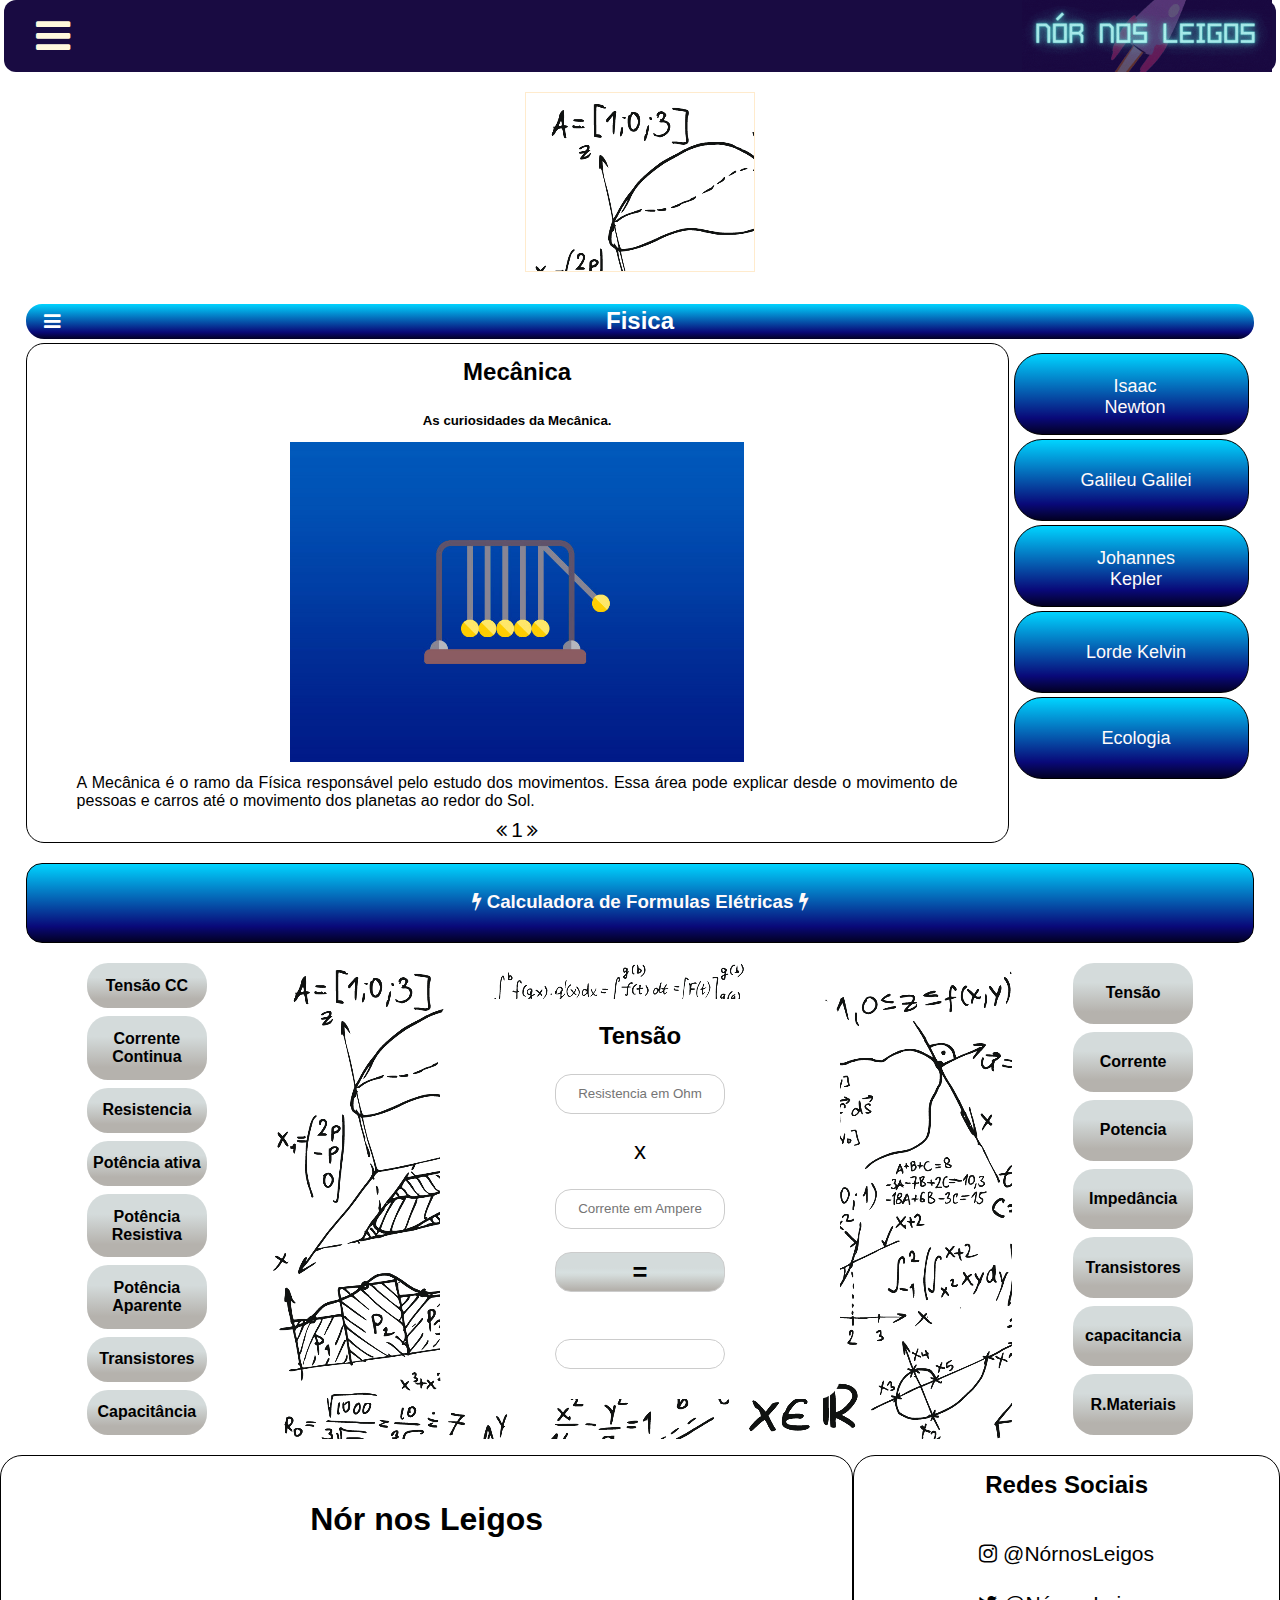
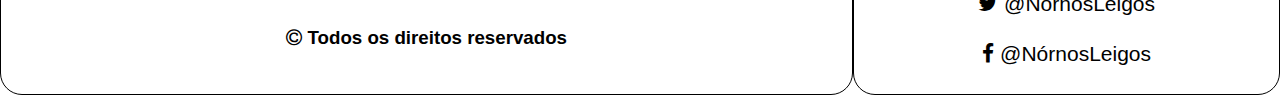
==== commit ce76e122: "V0.8 update" ====
--- a/index.html
+++ b/index.html
@@ -121,38 +121,42 @@
 
 				<div id="tela3" class="tela3">
 					<span class="titulo"> Potência ativa </span>
-					<input type="text" name="Tensão" id="r-volts1" placeholder="Tensão em volts">
-					<span class="simb"> / </span>
-					<input type="text" name="Corrente" id="a-amp1" placeholder="Corrente em Ampere">
-					<input type="submit" value="=" id="btn-res2" class="btn-res">
-					<span id="print2" class="print"></span>
+					<input type="text" name="Tensão" id="r-volts2" placeholder="Tensão em volts">
+					<span class="simb"> * </span>
+					<input type="text" name="Corrente" id="a-amp2" placeholder="Corrente em Ampere">
+					<span class="simb"> * </span>
+					<input type="text" name="Cosseno" id="a-cos0" placeholder="Cosseno°">
+					<input type="submit" value="=" id="btn-res3" class="btn-res">
+					<span id="print3" class="print"></span>
 				</div>
 
 				<div id="tela4" class="tela4">
 					<span class="titulo"> Potência Resistiva </span>
-					<input type="text" name="Tensão" id="r-volts1" placeholder="Tensão em volts">
-					<span class="simb"> / </span>
-					<input type="text" name="Corrente" id="a-amp1" placeholder="Corrente em Ampere">
-					<input type="submit" value="=" id="btn-res2" class="btn-res">
-					<span id="print2" class="print"></span>
+					<input type="text" name="Tensão" id="r-volts3" placeholder="Tensão em volts">
+					<span class="simb"> * </span>
+					<input type="text" name="Corrente" id="a-amp3" placeholder="Corrente em Ampere">
+					<span class="simb"> * </span>
+					<input type="text" name="Seno°" id="a-sen0" placeholder="Seno°">
+					<input type="submit" value="=" id="btn-res4" class="btn-res">
+					<span id="print4" class="print"></span>
 				</div>
 
 				<div id="tela5" class="tela5">
 					<span class="titulo"> Potência Aparente </span>
-					<input type="text" name="Tensão" id="r-volts1" placeholder="Tensão em volts">
-					<span class="simb"> / </span>
-					<input type="text" name="Corrente" id="a-amp1" placeholder="Corrente em Ampere">
-					<input type="submit" value="=" id="btn-res2" class="btn-res">
-					<span id="print2" class="print"></span>
+					<input type="text" name="Tensão" id="r-volts4" placeholder="Tensão em volts">
+					<span class="simb"> / </span>
+					<input type="text" name="Corrente" id="a-amp4" placeholder="Corrente em Ampere">
+					<input type="submit" value="=" id="btn-res5" class="btn-res">
+					<span id="print5" class="print"></span>
 				</div>
 
 				<div id="tela6" class="tela6">
 					<span class="titulo"> Transistores </span>
-					<input type="text" name="Tensão" id="r-volts1" placeholder="Tensão em volts">
-					<span class="simb"> / </span>
-					<input type="text" name="Corrente" id="a-amp1" placeholder="Corrente em Ampere">
-					<input type="submit" value="=" id="btn-res2" class="btn-res">
-					<span id="print2" class="print"></span>
+					<input type="text" name="Tensão" id="r-volts5" placeholder="Tensão em volts">
+					<span class="simb"> / </span>
+					<input type="text" name="Corrente" id="a-amp5" placeholder="Corrente em Ampere">
+					<input type="submit" value="=" id="btn-res6" class="btn-res">
+					<span id="print6" class="print"></span>
 				</div>
 
 				<div id="tela7" class="tela7">
@@ -160,8 +164,8 @@
 					<input type="text" name="Tensão" id="r-volts1" placeholder="Tensão em volts">
 					<span class="simb"> / </span>
 					<input type="text" name="Corrente" id="a-amp1" placeholder="Corrente em Ampere">
-					<input type="submit" value="=" id="btn-res2" class="btn-res">
-					<span id="print2" class="print"></span>
+					<input type="submit" value="=" id="btn-res7" class="btn-res">
+					<span id="print7" class="print"></span>
 				</div>
 
 				<div id="tela8" class="tela8">
@@ -169,9 +173,18 @@
 					<input type="text" name="Tensão" id="r-volts1" placeholder="Tensão em volts">
 					<span class="simb"> / </span>
 					<input type="text" name="Corrente" id="a-amp1" placeholder="Corrente em Ampere">
-					<input type="submit" value="=" id="btn-res2" class="btn-res">
-					<span id="print2" class="print"></span>
-				</div>
+					<input type="submit" value="=" id="btn-res8" class="btn-res">
+					<span id="print8" class="print"></span>
+				</div>
+
+				<div id="tela9" class="tela9">
+						<span class="titulo"> Capacitância </span>
+						<input type="text" name="Tensão" id="r-volts1" placeholder="Tensão em volts">
+						<span class="simb"> / </span>
+						<input type="text" name="Corrente" id="a-amp1" placeholder="Corrente em Ampere">
+						<input type="submit" value="=" id="btn-res9" class="btn-res">
+						<span id="print9" class="print"></span>
+					</div>
 			</div><!-- display -->
 
 			<div class="formula">
--- a/css/style.css
+++ b/css/style.css
@@ -489,7 +489,32 @@
     outline: none;}
     /* tela8 */
 
-
+    /* tela9 */
+div.grid1-1 div.content2 div.display div.tela9 { 
+    display: flex; width: 400px; height: 400px; 
+    background-color: rgb(0, 92, 128); margin: auto; flex-direction: column;
+    align-items: center; border-radius: 22px 22px;}
+div.grid1-1 div.content2 div.display div.tela9 { display: none; }
+div.grid1-1 div.content2 div.display div.tela9 span.titulo { color: snow; font-size: 1.5em; margin: auto; font-weight: bold; }
+div.grid1-1 div.content2 div.display div.tela9 span.simb { color: snow; font-size: 1.5em; margin: auto;}
+div.grid1-1 div.content2 div.display div.tela9 input.btn-res{ 
+    background-color: silver;  margin: auto; font-size: 1.6em;
+    width: 170px; height: 40px;  font-weight: 700; text-align: center;
+    border-radius: 16px 16px; color: snow;
+    cursor: pointer; outline: none;}
+div.grid1-1 div.content2 div.display div.tela9 span.print { 
+    color: black; font-size: 1.5em;
+    margin: auto auto 30px auto; min-width: 170px; height: 30px; 
+    border: 1px solid white; text-align: center;
+    font-weight: bold; color: snow;
+    border-radius: 16px 16px;}
+div.grid1-1 div.content2 div.display div.tela9 input[type=text]{  
+    width: 170px; height: 40px; 
+    text-align: center; 
+    border-radius: 16px 16px;
+    border: none;
+    outline: none;}
+    /* tela9 */
 
 div.grid1-1 div.content2 div.formula { flex-grow: 1; display: flex; flex-direction: column; align-items: center;}
 div.grid1-1 div.content2 div.formula div { 
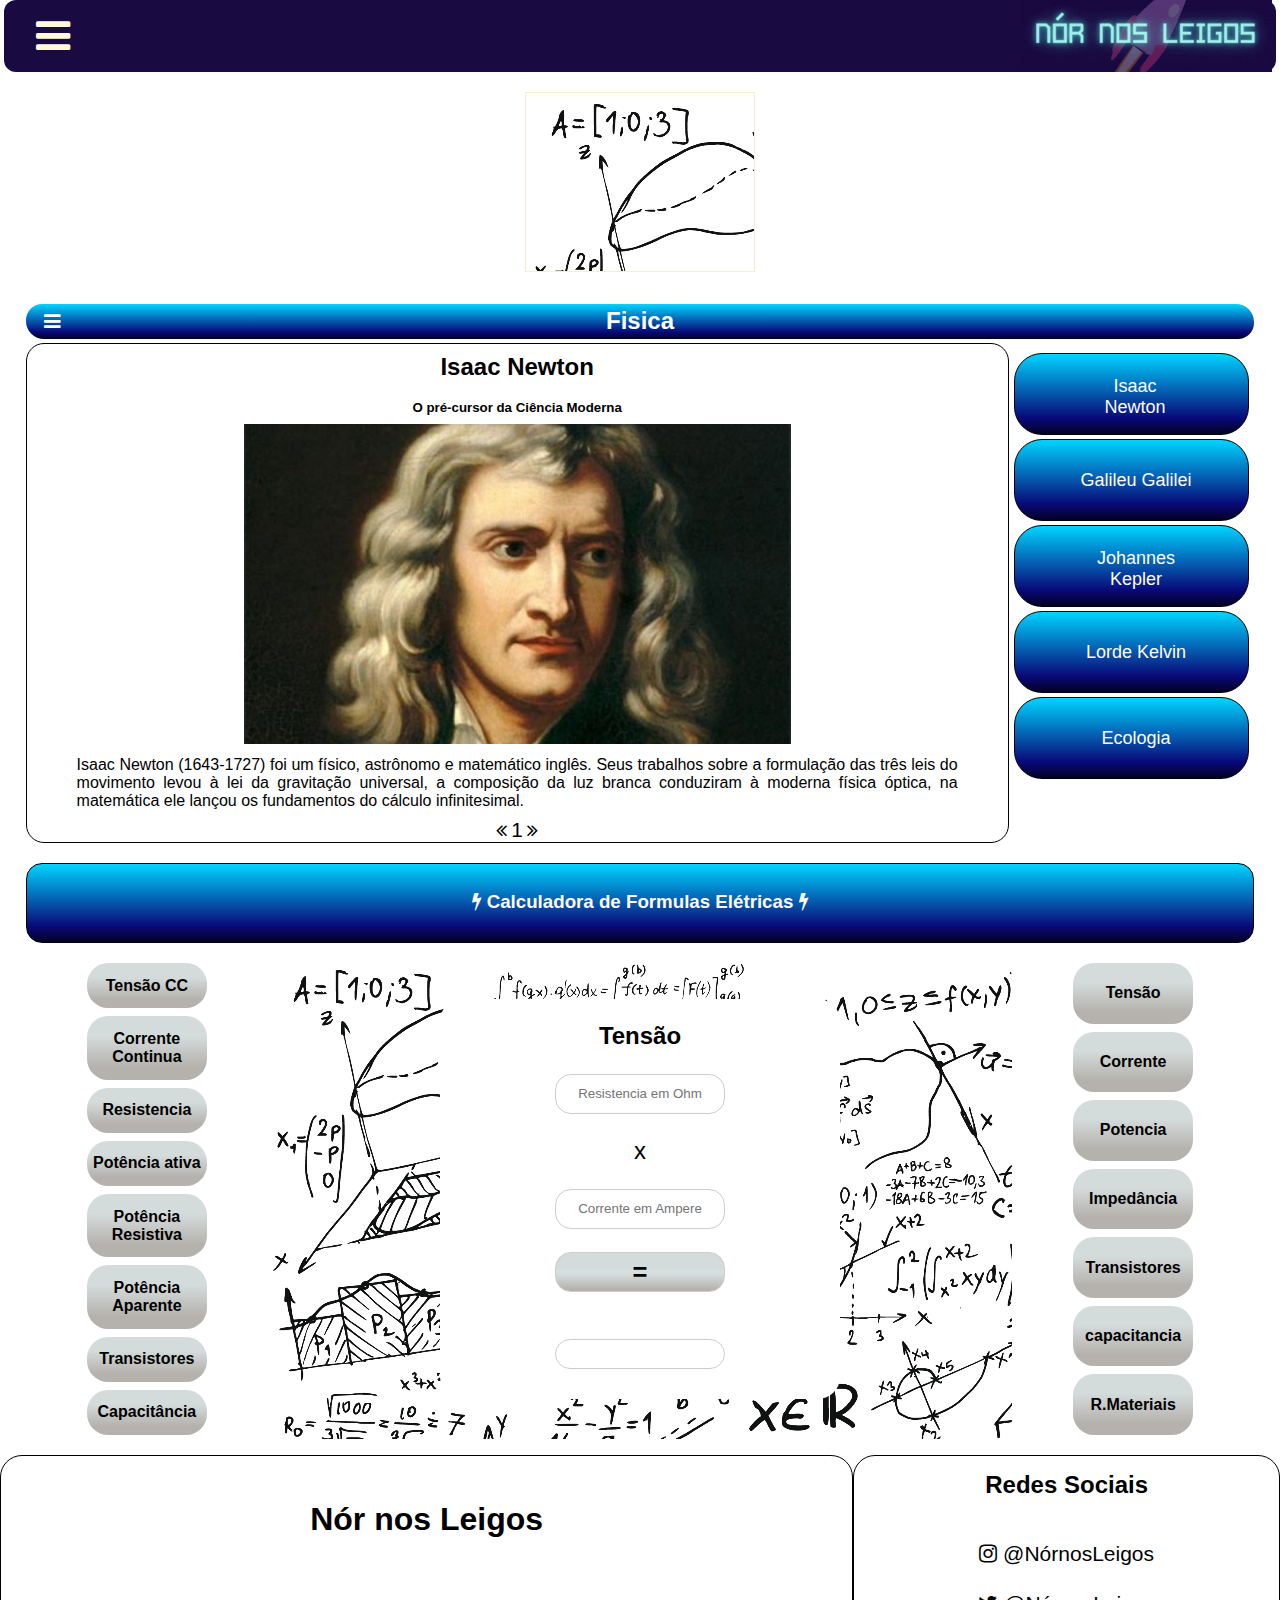
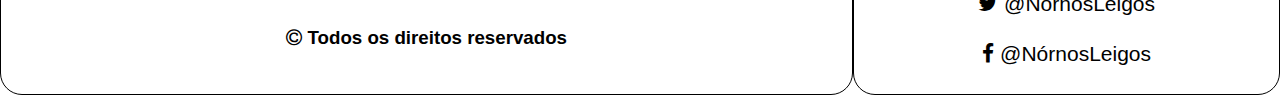
==== commit a2fe5e5f: "V0.8 + Formulas" ====
--- a/index.html
+++ b/index.html
@@ -51,15 +51,18 @@
 			</nav><!-- sidebar -->
 
 			<div class="cont">
-				<h2>Mecânica</h2>
-				<h5>As curiosidades da Mecânica.</h5>
+				<h2>Isaac Newton</h2>
+				<h5>O pré-cursor da Ciência Moderna</h5>
 				<div class="tela">
-					<img src="images/imagesclick/mecanica-fisica.jpg">
+					<img src="images/imagesclick/isaac-newton.jpg">
 				</div><!-- tela -->
-					<p>A Mecânica é o ramo da Física responsável 
-					pelo estudo dos movimentos. Essa área pode 
-					explicar desde o movimento de pessoas e carros
-					até o movimento dos planetas ao redor do Sol.</p>
+					<p>
+						Isaac Newton (1643-1727) foi um físico, astrônomo e matemático inglês. 
+						Seus trabalhos sobre a formulação das três leis do movimento levou à 
+						lei da gravitação universal, a composição da luz branca conduziram à 
+						moderna física óptica, na matemática ele lançou os fundamentos do 
+						cálculo infinitesimal.
+					</p>
 				<div class="btn-select">
 					<i class="fa fa-angle-double-left" aria-hidden="true"></i>
 					<span>1</span>
@@ -73,6 +76,7 @@
 				<div class="alert4"><span>Lorde Kelvin</span></div>
 				<div class="alert4"><span>Ecologia</span></div>
 		</div><!-- Alert -->
+
 	</div><!-- grid1 -->
 
 	<div class="grid1-1">
@@ -161,27 +165,27 @@
 
 				<div id="tela7" class="tela7">
 					<span class="titulo"> Capacitância </span>
-					<input type="text" name="Tensão" id="r-volts1" placeholder="Tensão em volts">
-					<span class="simb"> / </span>
-					<input type="text" name="Corrente" id="a-amp1" placeholder="Corrente em Ampere">
+					<input type="text" name="Tensão" id="r-volts6" placeholder="Tensão em volts">
+					<span class="simb"> / </span>
+					<input type="text" name="Corrente" id="a-amp6" placeholder="Corrente em Ampere">
 					<input type="submit" value="=" id="btn-res7" class="btn-res">
 					<span id="print7" class="print"></span>
 				</div>
 
 				<div id="tela8" class="tela8">
 					<span class="titulo"> Resistência </span>
-					<input type="text" name="Tensão" id="r-volts1" placeholder="Tensão em volts">
-					<span class="simb"> / </span>
-					<input type="text" name="Corrente" id="a-amp1" placeholder="Corrente em Ampere">
+					<input type="text" name="Tensão" id="r-volts7" placeholder="Tensão em volts">
+					<span class="simb"> / </span>
+					<input type="text" name="Corrente" id="a-amp7" placeholder="Corrente em Ampere">
 					<input type="submit" value="=" id="btn-res8" class="btn-res">
 					<span id="print8" class="print"></span>
 				</div>
 
 				<div id="tela9" class="tela9">
 						<span class="titulo"> Capacitância </span>
-						<input type="text" name="Tensão" id="r-volts1" placeholder="Tensão em volts">
+						<input type="text" name="Tensão" id="r-volts8" placeholder="Tensão em volts">
 						<span class="simb"> / </span>
-						<input type="text" name="Corrente" id="a-amp1" placeholder="Corrente em Ampere">
+						<input type="text" name="Corrente" id="a-amp8" placeholder="Corrente em Ampere">
 						<input type="submit" value="=" id="btn-res9" class="btn-res">
 						<span id="print9" class="print"></span>
 					</div>
